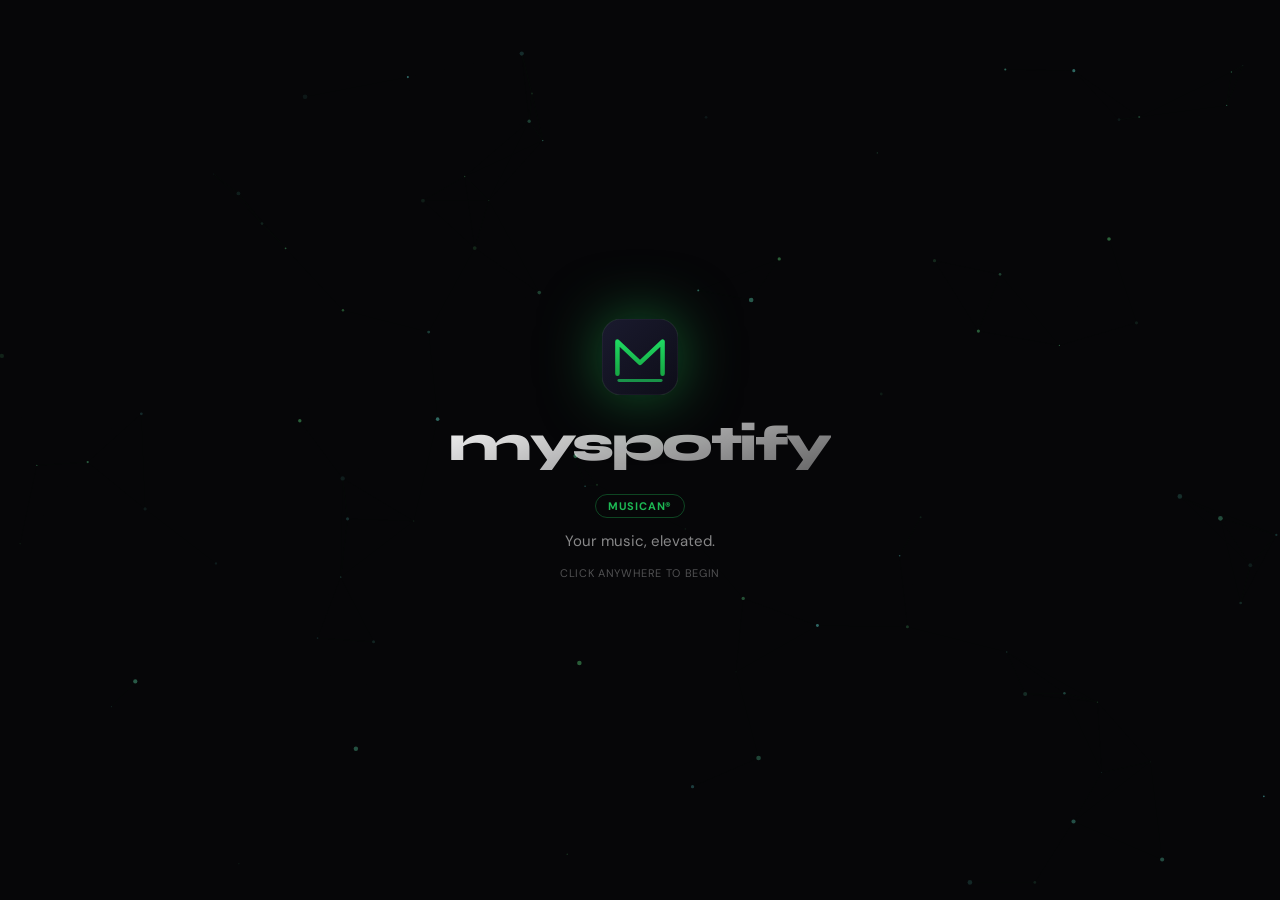
==== templates/index.html @ 45cc9b06 "Initial release" ====
<!DOCTYPE html>
<html lang="en">
<head>
  <meta charset="UTF-8"/>
  <meta name="viewport" content="width=device-width,initial-scale=1"/>
  <title>myspotify musican®</title>
  <link rel="icon" type="image/svg+xml" href="/static/icon.svg"/>
  <link rel="preconnect" href="https://fonts.googleapis.com"/>
  <link rel="preconnect" href="https://fonts.gstatic.com" crossorigin/>
  <link href="https://fonts.googleapis.com/css2?family=Syne:wght@400;600;700;800&family=DM+Sans:opsz,wght@9..40,400;9..40,500;9..40,600&display=swap" rel="stylesheet"/>
  <link rel="stylesheet" href="/static/css/ms.css"/>
</head>
<body class="grain-on theme-green">

<!-- TOUR OVERLAY (live, spotlight) -->
<div id="tour-overlay" style="display:none" aria-hidden="true">
  <div id="tour-bg"></div>
  <div id="tour-spotlight"></div>
  <div id="tour-card">
    <div id="tour-meta"><span id="tour-counter"></span></div>
    <div id="tour-icon"></div>
    <h2 id="tour-title"></h2>
    <p id="tour-body"></p>
    <div id="tour-actions">
      <button id="tour-skip">Skip tour</button>
      <div style="display:flex;gap:8px">
        <button id="tour-prev" style="display:none">← Back</button>
        <button id="tour-next">Next →</button>
      </div>
    </div>
    <div id="tour-dots"></div>
  </div>
</div>

<!-- WELCOME -->
<div id="welcome">
  <canvas id="wc-canvas"></canvas>
  <div id="wc-inner">
    <img id="wc-icon" src="/static/icon.svg" alt=""/>
    <h1 id="wc-title">myspotify</h1>
    <div class="badge-pill">musican®</div>
    <p id="wc-sub">Your music, elevated.</p>
    <div id="wc-hint">Click anywhere to begin</div>
  </div>
</div>

<!-- LIVING BACKGROUND -->
<div id="bg-root">
  <div id="bg-a" class="bg-layer"></div>
  <div id="bg-b" class="bg-layer"></div>
  <div id="bg-noise"></div>
  <div id="bg-vignette"></div>
</div>

<!-- MUSICAN® FULLSCREEN OVERLAY -->
<div id="musican" style="display:none">
  <div id="musican-bg"></div>
  <canvas id="musican-canvas"></canvas>
  <img id="musican-art" src="" alt=""/>
  <div id="musican-info">
    <div id="musican-name"></div>
    <div id="musican-artist"></div>
  </div>
  <div id="musican-lyrics-wrap" style="display:none">
    <div id="musican-lyrics"></div>
  </div>
  <div id="musican-topbar">
    <span id="musican-label">myspotify musican<sup>®</sup></span>
    <button id="musican-mode-btn">🎤 Lyrics</button>
  </div>
  <div id="musican-hint">Click to dismiss &nbsp;·&nbsp; V to toggle</div>
</div>

<!-- FULLSCREEN LYRICS -->
<div id="lyrics-fs" style="display:none">
  <div id="lyrics-fs-bg"></div>
  <button id="lyrics-fs-close">✕</button>
  <div id="lyrics-fs-inner">
    <div id="lyrics-fs-art-wrap"><img id="lyrics-fs-art" src="" alt=""/></div>
    <div id="lyrics-fs-content">
      <div id="lyrics-fs-title"></div>
      <div id="lyrics-fs-artist"></div>
      <div id="lyrics-fs-scroll"></div>
    </div>
  </div>
</div>

<!-- TITLEBAR -->
<header id="titlebar">

  <!-- DYNAMIC ISLAND -->
  <div id="island" data-state="idle">
    <!-- Face: idle -->
    <div class="iface" id="iface-idle">
      <img class="isl-logo" src="/static/icon.svg" alt=""/>
      <span class="isl-brand">myspotify</span>
    </div>
    <!-- Face: playing pill -->
    <div class="iface" id="iface-playing">
      <img class="isl-small-art" id="isl-art" src="" alt=""/>
      <div class="isl-pill-info">
        <div class="isl-pill-name" id="isl-name">—</div>
        <div class="isl-pill-bar"><div class="isl-pill-fill" id="isl-prog"></div></div>
      </div>
      <div class="isl-eq" id="isl-eq">
        <span></span><span></span><span></span><span></span>
      </div>
    </div>
    <!-- Face: expanded -->
    <div class="iface" id="iface-expanded">
      <img class="isl-big-art" id="isl-art-xl" src="" alt=""/>
      <div class="isl-exp-left">
        <div class="isl-exp-name" id="isl-exp-name">—</div>
        <div class="isl-exp-artist" id="isl-exp-artist">—</div>
        <div class="isl-exp-bar"><div class="isl-exp-fill" id="isl-prog2"></div></div>
        <div class="isl-exp-times"><span id="isl-elapsed">0:00</span><span id="isl-total">0:00</span></div>
        <div class="isl-controls">
          <button class="isl-btn" id="isl-shuffle" title="Shuffle">
            <svg width="13" height="13" viewBox="0 0 24 24" fill="none" stroke="currentColor" stroke-width="2.5"><polyline points="16 3 21 3 21 8"/><line x1="4" y1="20" x2="21" y2="3"/><polyline points="21 16 21 21 16 21"/><line x1="4" y1="4" x2="9" y2="9"/></svg>
          </button>
          <button class="isl-btn" id="isl-prev" title="Previous">
            <svg width="15" height="15" viewBox="0 0 24 24" fill="currentColor"><polygon points="19 20 9 12 19 4"/><rect x="5" y="4" width="2.5" height="16" rx="1"/></svg>
          </button>
          <button class="isl-btn isl-play-btn" id="isl-play">
            <svg class="ico-play" width="15" height="15" viewBox="0 0 24 24" fill="currentColor"><polygon points="5 3 19 12 5 21"/></svg>
            <svg class="ico-pause" width="15" height="15" viewBox="0 0 24 24" fill="currentColor" style="display:none"><rect x="6" y="4" width="4" height="16" rx="1"/><rect x="14" y="4" width="4" height="16" rx="1"/></svg>
          </button>
          <button class="isl-btn" id="isl-next" title="Next">
            <svg width="15" height="15" viewBox="0 0 24 24" fill="currentColor"><polygon points="5 4 15 12 5 20"/><rect x="16.5" y="4" width="2.5" height="16" rx="1"/></svg>
          </button>
          <button class="isl-btn" id="isl-repeat" title="Repeat">
            <svg width="13" height="13" viewBox="0 0 24 24" fill="none" stroke="currentColor" stroke-width="2.5"><polyline points="17 1 21 5 17 9"/><path d="M3 11V9a4 4 0 0 1 4-4h14"/><polyline points="7 23 3 19 7 15"/><path d="M21 13v2a4 4 0 0 1-4 4H3"/></svg>
          </button>
        </div>
      </div>
      <div class="isl-nav" id="isl-nav">
        <a class="isl-nav-btn active" data-view="home" href="#">
          <svg width="14" height="14" viewBox="0 0 24 24" fill="currentColor"><path d="M10 20v-6h4v6h5v-8h3L12 3 2 12h3v8z"/></svg>
          <span>Home</span>
        </a>
        <a class="isl-nav-btn" data-view="search" href="#">
          <svg width="14" height="14" viewBox="0 0 24 24" fill="none" stroke="currentColor" stroke-width="2.5"><circle cx="11" cy="11" r="8"/><path d="m21 21-4.35-4.35"/></svg>
          <span>Search</span>
        </a>
        <a class="isl-nav-btn" data-view="library" href="#">
          <svg width="14" height="14" viewBox="0 0 24 24" fill="none" stroke="currentColor" stroke-width="2.5"><path d="M4 19.5A2.5 2.5 0 0 1 6.5 17H20"/><path d="M6.5 2H20v20H6.5A2.5 2.5 0 0 1 4 19.5v-15A2.5 2.5 0 0 1 6.5 2z"/></svg>
          <span>Library</span>
        </a>
        <a class="isl-nav-btn" data-view="nowplaying" href="#">
          <svg width="14" height="14" viewBox="0 0 24 24" fill="none" stroke="currentColor" stroke-width="2.5"><circle cx="12" cy="12" r="10"/><polygon points="10 8 16 12 10 16 10 8"/></svg>
          <span>Playing</span>
        </a>
        <a class="isl-nav-btn" id="nav-queue" href="#">
          <svg width="14" height="14" viewBox="0 0 24 24" fill="none" stroke="currentColor" stroke-width="2.5"><line x1="8" y1="6" x2="21" y2="6"/><line x1="8" y1="12" x2="21" y2="12"/><line x1="8" y1="18" x2="21" y2="18"/><circle cx="3" cy="6" r="1.5"/><circle cx="3" cy="12" r="1.5"/><circle cx="3" cy="18" r="1.5"/></svg>
          <span>Queue</span>
        </a>
        <a class="isl-nav-btn" data-view="settings" href="#">
          <svg width="14" height="14" viewBox="0 0 24 24" fill="none" stroke="currentColor" stroke-width="2.5"><circle cx="12" cy="12" r="3"/><path d="M19.4 15a1.65 1.65 0 0 0 .33 1.82l.06.06a2 2 0 0 1-2.83 2.83l-.06-.06a1.65 1.65 0 0 0-1.82-.33 1.65 1.65 0 0 0-1 1.51V21a2 2 0 0 1-4 0v-.09A1.65 1.65 0 0 0 9 19.4a1.65 1.65 0 0 0-1.82.33l-.06.06a2 2 0 0 1-2.83-2.83l.06-.06A1.65 1.65 0 0 0 4.68 15a1.65 1.65 0 0 0-1.51-1H3a2 2 0 0 1 0-4h.09A1.65 1.65 0 0 0 4.6 9a1.65 1.65 0 0 0-.33-1.82l-.06-.06a2 2 0 0 1 2.83-2.83l.06.06A1.65 1.65 0 0 0 9 4.68a1.65 1.65 0 0 0 1-1.51V3a2 2 0 0 1 4 0v.09a1.65 1.65 0 0 0 1 1.51 1.65 1.65 0 0 0 1.82-.33l.06-.06a2 2 0 0 1 2.83 2.83l-.06.06A1.65 1.65 0 0 0 19.4 9a1.65 1.65 0 0 0 1.51 1H21a2 2 0 0 1 0 4h-.09a1.65 1.65 0 0 0-1.51 1z"/></svg>
          <span>Settings</span>
        </a>
      </div>
    </div>
  </div>

  <!-- FALLBACK NAV (when island is OFF) -->
  <nav id="fallback-nav" style="display:none">
    <a class="fn-btn active" data-view="home" href="#">Home</a>
    <a class="fn-btn" data-view="search" href="#">Search</a>
    <a class="fn-btn" data-view="library" href="#">Library</a>
    <a class="fn-btn" data-view="nowplaying" href="#">Now Playing</a>
    <a class="fn-btn" data-view="settings" href="#">Settings</a>
  </nav>

  <div class="tb-right" id="tb-right">
    <div class="sleep-pill" id="sleep-pill" style="display:none">
      <svg width="10" height="10" viewBox="0 0 24 24" fill="none" stroke="currentColor" stroke-width="2"><circle cx="12" cy="12" r="10"/><polyline points="12 6 12 12 16 14"/></svg>
      <span id="sleep-txt"></span>
    </div>
    <button class="tb-btn" id="btn-musican" title="musican® (V)">
      <svg width="14" height="14" viewBox="0 0 24 24" fill="none" stroke="currentColor" stroke-width="2"><rect x="2" y="10" width="3" height="9" rx="1"/><rect x="8" y="6" width="3" height="13" rx="1"/><rect x="14" y="2" width="3" height="17" rx="1"/><rect x="20" y="7" width="3" height="12" rx="1"/></svg>
    </button>
    <button class="tb-btn" id="btn-customize" title="Customize (C)">
      <svg width="14" height="14" viewBox="0 0 24 24" fill="none" stroke="currentColor" stroke-width="2"><circle cx="12" cy="12" r="3"/><path d="M12 1v4M12 19v4M4.22 4.22l2.83 2.83M16.95 16.95l2.83 2.83M1 12h4M19 12h4M4.22 19.78l2.83-2.83M16.95 7.05l2.83-2.83"/></svg>
    </button>
    <button class="tb-btn" id="btn-help" title="Help &amp; Tour">
      <svg width="14" height="14" viewBox="0 0 24 24" fill="none" stroke="currentColor" stroke-width="2"><circle cx="12" cy="12" r="10"/><path d="M9.09 9a3 3 0 0 1 5.83 1c0 2-3 3-3 3"/><line x1="12" y1="17" x2="12.01" y2="17"/></svg>
    </button>
    <button class="tb-btn" id="btn-keys" title="Shortcuts (?)">
      <svg width="14" height="14" viewBox="0 0 24 24" fill="none" stroke="currentColor" stroke-width="2"><rect x="2" y="4" width="20" height="16" rx="2"/><path d="M6 8h.01M10 8h.01M14 8h.01M18 8h.01M8 12h.01M12 12h.01M16 12h.01M7 16h10"/></svg>
    </button>
    <button class="tb-avatar" id="tb-avatar"><img id="avatar-img" src="" alt=""/></button>
  </div>
</header>

<!-- STAGE -->
<main id="stage">

  <!-- LOGIN -->
  <div class="view" id="view-login">
    <div class="login-wrap">
      <img class="lg-icon" src="/static/icon.svg" alt=""/>
      <h1 class="lg-h">myspotify</h1>
      <div class="badge-pill" style="margin-bottom:8px">musican®</div>
      <p class="lg-sub">Your personal Spotify client.</p>
      <div class="glass-card setup-card" id="setup-card">
        <h2 class="card-title">Connect to Spotify</h2>
        <p class="card-desc">Create a free app at <a href="https://developer.spotify.com/dashboard" target="_blank">developer.spotify.com</a>.<br/>Set Redirect URI to: <code>http://127.0.0.1:5001/callback</code></p>
        <div class="fgroup"><label class="flabel">Client ID</label><input class="finput" id="in-cid" type="text" placeholder="Paste Client ID…" autocomplete="off" spellcheck="false"/></div>
        <div class="fgroup"><label class="flabel">Client Secret</label><input class="finput" id="in-cs" type="password" placeholder="Paste Client Secret…"/></div>
        <button class="btn-primary" id="btn-save-creds">Save &amp; Continue →</button>
      </div>
      <div id="login-action" style="display:none;flex-direction:column;align-items:center;gap:12px;width:100%;max-width:400px">
        <button class="btn-spotify" id="btn-login">
          <svg width="20" height="20" viewBox="0 0 168 168"><path fill="white" d="M84 0C37.6 0 0 37.6 0 84s37.6 84 84 84 84-37.6 84-84S130.4 0 84 0zm38.6 121.2c-1.5 2.5-4.8 3.3-7.3 1.8-20-12.2-45.2-15-74.9-8.2-2.9.7-5.7-1.1-6.4-3.9-.7-2.9 1.1-5.7 3.9-6.4 32.5-7.4 60.4-4.2 82.9 9.4 2.5 1.5 3.3 4.8 1.8 7.3zm10.3-22.9c-1.9 3.1-6 4.1-9.1 2.2-22.9-14.1-57.8-18.2-84.9-9.9-3.5 1.1-7.2-.9-8.3-4.4-1.1-3.5.9-7.2 4.4-8.3 30.9-9.4 69.3-4.8 95.7 11.3 3.1 1.9 4.1 6 2.2 9.1zM135.6 74c-27.5-16.3-72.9-17.8-99.2-9.8-4.2 1.3-8.6-1.1-9.9-5.3-1.3-4.2 1.1-8.6 5.3-9.9 30.1-9.1 80.1-7.3 111.7 11.3 3.8 2.2 5 7.1 2.7 10.9-2.2 3.7-7.1 5-10.6 2.8z"/></svg>
          Continue with Spotify
        </button>
        <button class="btn-ghost" id="btn-change-creds">Change credentials</button>
      </div>
    </div>
  </div>

  <!-- HOME -->
  <div class="view" id="view-home">
    <div class="vscroll">
      <div class="home-header">
        <div>
          <h1 class="home-greeting" id="home-greeting">Good evening</h1>
          <p class="home-sub">Here's what sounds good</p>
        </div>
        <button class="home-cust-btn" id="home-customize-btn">✏ Customize</button>
      </div>
      <div id="quick-grid" class="quick-grid"></div>
      <div id="bento" class="bento"></div>
      <div id="home-sections"></div>
    </div>
  </div>

  <!-- SEARCH -->
  <div class="view" id="view-search">
    <div class="vscroll">
      <h1 class="view-title">Search</h1>
      <div class="search-bar-outer" id="search-bar-outer">
        <svg width="16" height="16" viewBox="0 0 24 24" fill="none" stroke="currentColor" stroke-width="2.5"><circle cx="11" cy="11" r="8"/><path d="m21 21-4.35-4.35"/></svg>
        <input id="search-input" class="search-bar-inp" type="text" placeholder="Songs, artists, albums…" autocomplete="off" spellcheck="false"/>
      </div>
      <div id="search-results"></div>
    </div>
  </div>

  <!-- LIBRARY -->
  <div class="view" id="view-library">
    <div class="vscroll">
      <div class="lib-top">
        <h1 class="view-title">Library</h1>
        <div class="seg" id="lib-seg">
          <button class="seg-btn active" data-tab="playlists">Playlists</button>
          <button class="seg-btn" data-tab="albums">Albums</button>
          <button class="seg-btn" data-tab="artists">Artists</button>
        </div>
        <div class="lib-actions">
          <select class="dark-select" id="lib-sort"><option value="recent">Recent</option><option value="alpha">A–Z</option></select>
          <button class="icon-btn accent-bg" id="lib-new-btn" title="New playlist">
            <svg width="14" height="14" viewBox="0 0 24 24" fill="none" stroke="currentColor" stroke-width="2.5"><line x1="12" y1="5" x2="12" y2="19"/><line x1="5" y1="12" x2="19" y2="12"/></svg>
          </button>
        </div>
      </div>
      <div class="lib-searchbar"><svg width="13" height="13" viewBox="0 0 24 24" fill="none" stroke="currentColor" stroke-width="2"><circle cx="11" cy="11" r="8"/><path d="m21 21-4.35-4.35"/></svg><input class="lib-search" id="lib-search" type="text" placeholder="Filter…" autocomplete="off"/></div>
      <div id="lib-content"></div>
    </div>
  </div>

  <!-- PLAYLIST / ALBUM / LIKED -->
  <div class="view" id="view-playlist"><div class="vscroll no-pad"><div id="pl-hero"></div><div id="pl-body"></div></div></div>

  <!-- ARTIST -->
  <div class="view" id="view-artist"><div class="vscroll no-pad"><div id="art-hero"></div><div id="art-body" class="art-body-pad"></div></div></div>

  <!-- AI DJ -->
  <div class="view" id="view-aidj">
    <div class="vscroll">
      <div class="aidj-hero">
        <div class="aidj-glow"></div>
        <div class="aidj-orb">
          <svg width="36" height="36" viewBox="0 0 24 24" fill="none" stroke="currentColor" stroke-width="1.5"><path d="M9 3H5a2 2 0 0 0-2 2v4m6-6h10a2 2 0 0 1 2 2v4M9 3v18m0 0h10a2 2 0 0 0 2-2v-4M9 21H5a2 2 0 0 1-2-2v-4m0 0h18"/></svg>
        </div>
        <h1 class="aidj-title">AI DJ</h1>
        <p class="aidj-desc">Spotify's AI-powered DJ creates a personalized mix based on your taste and what's trending for you right now.</p>
        <button class="btn-primary aidj-btn" id="aidj-play-btn">▶ Start DJ Session</button>
      </div>
      <div id="aidj-list"></div>
    </div>
  </div>

  <!-- NOW PLAYING -->
  <div class="view" id="view-nowplaying">
    <div class="np-layout" id="np-layout">
      <div class="np-left">
        <div class="np-art-wrap"><img class="np-art" id="np-art" src="" alt=""/><div class="np-art-glow" id="np-glow"></div></div>
        <div class="np-meta">
          <h2 class="np-title" id="np-title">—</h2>
          <p class="np-artist" id="np-artist-nm">—</p>
          <div class="np-badges" id="np-badges"></div>
        </div>
        <div class="np-controls">
          <div class="np-ctrl-row">
            <button class="npc sm" id="np-shuffle"><svg width="16" height="16" viewBox="0 0 24 24" fill="none" stroke="currentColor" stroke-width="2.5"><polyline points="16 3 21 3 21 8"/><line x1="4" y1="20" x2="21" y2="3"/><polyline points="21 16 21 21 16 21"/><line x1="4" y1="4" x2="9" y2="9"/></svg></button>
            <button class="npc" id="np-prev"><svg width="20" height="20" viewBox="0 0 24 24" fill="currentColor"><polygon points="19 20 9 12 19 4"/><rect x="5" y="4" width="2.5" height="16" rx="1"/></svg></button>
            <button class="npc play" id="np-play">
              <svg class="ico-play" width="24" height="24" viewBox="0 0 24 24" fill="currentColor"><polygon points="5 3 19 12 5 21"/></svg>
              <svg class="ico-pause" width="24" height="24" viewBox="0 0 24 24" fill="currentColor" style="display:none"><rect x="6" y="4" width="4" height="16" rx="1"/><rect x="14" y="4" width="4" height="16" rx="1"/></svg>
            </button>
            <button class="npc" id="np-next"><svg width="20" height="20" viewBox="0 0 24 24" fill="currentColor"><polygon points="5 4 15 12 5 20"/><rect x="16.5" y="4" width="2.5" height="16" rx="1"/></svg></button>
            <button class="npc sm" id="np-repeat"><svg width="16" height="16" viewBox="0 0 24 24" fill="none" stroke="currentColor" stroke-width="2.5"><polyline points="17 1 21 5 17 9"/><path d="M3 11V9a4 4 0 0 1 4-4h14"/><polyline points="7 23 3 19 7 15"/><path d="M21 13v2a4 4 0 0 1-4 4H3"/></svg></button>
          </div>
          <div class="np-prog-row">
            <span class="np-time" id="np-elapsed">0:00</span>
            <div class="np-bar" id="np-bar"><div class="np-fill" id="np-fill"></div><div class="np-thumb"></div></div>
            <span class="np-time" id="np-total">0:00</span>
          </div>
          <div class="np-extra-row">
            <button class="npc sm liked-btn" id="np-like"><svg width="15" height="15" viewBox="0 0 24 24" fill="none" stroke="currentColor" stroke-width="2"><path d="M20.84 4.61a5.5 5.5 0 0 0-7.78 0L12 5.67l-1.06-1.06a5.5 5.5 0 0 0-7.78 7.78l1.06 1.06L12 21.23l7.78-7.78 1.06-1.06a5.5 5.5 0 0 0 0-7.78z"/></svg></button>
            <button class="npc sm" id="np-radio"><svg width="15" height="15" viewBox="0 0 24 24" fill="none" stroke="currentColor" stroke-width="2"><path d="M1 6s4-4 11-4 11 4 11 4"/><path d="M5 10s2-3 7-3 7 3 7 3"/><path d="M9 14s1-1 3-1 3 1 3 1"/></svg></button>
            <button class="npc sm" id="np-add-pl"><svg width="15" height="15" viewBox="0 0 24 24" fill="none" stroke="currentColor" stroke-width="2"><line x1="12" y1="5" x2="12" y2="19"/><line x1="5" y1="12" x2="19" y2="12"/></svg></button>
            <button class="npc sm" id="np-lyrics-toggle" title="Toggle lyrics"><svg width="14" height="14" viewBox="0 0 24 24" fill="none" stroke="currentColor" stroke-width="2"><path d="M21 15a2 2 0 0 1-2 2H7l-4 4V5a2 2 0 0 1 2-2h14a2 2 0 0 1 2 2z"/></svg></button>
            <button class="npc sm" id="np-lyrics-fs" title="Fullscreen lyrics (⌘L)"><svg width="14" height="14" viewBox="0 0 24 24" fill="none" stroke="currentColor" stroke-width="2"><path d="M8 3H5a2 2 0 0 0-2 2v3m18 0V5a2 2 0 0 0-2-2h-3m0 18h3a2 2 0 0 0 2-2v-3M3 16v3a2 2 0 0 0 2 2h3"/></svg></button>
            <div class="np-vol"><button class="npc sm" id="np-mute"><svg width="13" height="13" viewBox="0 0 24 24" fill="none" stroke="currentColor" stroke-width="2"><polygon points="11 5 6 9 2 9 2 15 6 15 11 19 11 5"/><path d="M19.07 4.93a10 10 0 0 1 0 14.14M15.54 8.46a5 5 0 0 1 0 7.07"/></svg></button><div class="np-vol-track" id="np-vol-t"><div class="np-vol-fill" id="np-vol-f" style="width:80%"></div></div></div>
          </div>
        </div>
      </div>
      <div class="np-right" id="np-right">
        <div class="np-lyrics-hd">
          <span class="np-hd-lbl">Lyrics</span>
          <span class="np-lsrc" id="np-lsrc"></span>
        </div>
        <div class="np-lyrics" id="np-lyrics"><div class="ly-empty">No lyrics loaded</div></div>
      </div>
    </div>
  </div>

  <!-- SETTINGS -->
  <div class="view" id="view-settings">
    <div class="vscroll">
      <h1 class="view-title">Settings</h1>
      <div class="settings-stack">

        <div class="sg"><div class="sg-hd">Spotify API</div>
          <div class="sg-row"><div class="sg-info"><div class="sg-lbl">Client ID</div></div><input class="sg-input" id="s-cid" type="text" placeholder="Client ID" spellcheck="false"/></div>
          <div class="sg-row"><div class="sg-info"><div class="sg-lbl">Client Secret</div></div><input class="sg-input" id="s-cs" type="password" placeholder="New secret (leave blank to keep)"/></div>
          <div class="sg-row"><div class="sg-info"><div class="sg-lbl">Redirect URI</div><div class="sg-desc">Add this to your Spotify Dashboard</div></div><code class="sg-code">http://127.0.0.1:5001/callback</code></div>
          <div class="sg-row"><div class="sg-info"><div class="sg-lbl">Account</div><div class="sg-desc" id="s-user-info">Not connected</div></div><button class="btn-danger sg-btn" id="s-logout">Logout</button></div>
          <div class="sg-actions"><button class="btn-primary sg-btn" id="s-save">Save credentials</button></div>
        </div>

        <div class="sg"><div class="sg-hd">Dynamic Island</div>
          <div class="sg-row"><div class="sg-info"><div class="sg-lbl">Enable Dynamic Island</div><div class="sg-desc">When off, shows a classic nav bar instead</div></div><label class="toggle"><input type="checkbox" id="t-island" checked/><span class="toggle-tr"></span></label></div>
        </div>

        <div class="sg"><div class="sg-hd">myspotify musican®</div>
          <div class="sg-row"><div class="sg-info"><div class="sg-lbl">Enable musican®</div><div class="sg-desc">Full-screen frequency visualizer</div></div><label class="toggle"><input type="checkbox" id="t-musican" checked/><span class="toggle-tr"></span></label></div>
          <div class="sg-row"><div class="sg-info"><div class="sg-lbl">Default mode</div><div class="sg-desc">Visualizer bars or synced lyrics</div></div>
            <select class="dark-select" id="musican-mode-sel"><option value="visualizer">Visualizer + album art</option><option value="lyrics">Lyrics</option></select>
          </div>
          <div class="sg-row"><div class="sg-info"><div class="sg-lbl">Auto-show on inactivity</div><div class="sg-desc">Appears when you stop interacting</div></div><label class="toggle"><input type="checkbox" id="t-viz-auto" checked/><span class="toggle-tr"></span></label></div>
          <div class="sg-row"><div class="sg-info"><div class="sg-lbl">Timeout</div><div class="sg-desc">Seconds of inactivity before musican® appears</div></div>
            <div class="range-row"><input type="range" class="dark-range" id="viz-timeout-r" min="3" max="60" value="5" step="1"/><span class="range-lbl" id="viz-timeout-lbl">5s</span></div>
          </div>
          <div class="sg-row"><div class="sg-info"><div class="sg-lbl">Visualizer color</div></div>
            <div style="display:flex;align-items:center;gap:10px">
              <select class="dark-select" id="viz-color-mode"><option value="dynamic">Dynamic (album art)</option><option value="fixed">Fixed color</option></select>
              <input type="color" id="viz-fixed-color" value="#1db954" style="width:32px;height:32px;border-radius:50%;border:2px solid rgba(255,255,255,.2);cursor:pointer"/>
            </div>
          </div>
        </div>

        <div class="sg"><div class="sg-hd">Audio — Equalizer</div>
          <div class="sg-row"><div class="sg-info"><div class="sg-lbl">EQ Preset</div><div class="sg-desc">Applied in-browser via Web Audio</div></div>
            <select class="dark-select" id="eq-preset"><option value="flat">Flat (off)</option><option value="bass">Bass Boost</option><option value="treble">Treble Boost</option><option value="pop">Pop</option><option value="rock">Rock</option><option value="jazz">Jazz</option><option value="classical">Classical</option><option value="custom">Custom</option></select>
          </div>
          <div class="sg-row eq-bands-row"><div class="sg-info"><div class="sg-lbl">Custom Bands</div><div class="sg-desc">60Hz · 170Hz · 310Hz · 600Hz · 1kHz · 3kHz · 10kHz</div></div>
            <div class="eq-bands" id="eq-bands">
              <div class="eq-band"><div class="eq-val" id="eq-v0">0</div><input type="range" id="eq-0" min="-12" max="12" value="0" step="0.5" orient="vertical"/><div class="eq-freq">60</div></div>
              <div class="eq-band"><div class="eq-val" id="eq-v1">0</div><input type="range" id="eq-1" min="-12" max="12" value="0" step="0.5" orient="vertical"/><div class="eq-freq">170</div></div>
              <div class="eq-band"><div class="eq-val" id="eq-v2">0</div><input type="range" id="eq-2" min="-12" max="12" value="0" step="0.5" orient="vertical"/><div class="eq-freq">310</div></div>
              <div class="eq-band"><div class="eq-val" id="eq-v3">0</div><input type="range" id="eq-3" min="-12" max="12" value="0" step="0.5" orient="vertical"/><div class="eq-freq">600</div></div>
              <div class="eq-band"><div class="eq-val" id="eq-v4">0</div><input type="range" id="eq-4" min="-12" max="12" value="0" step="0.5" orient="vertical"/><div class="eq-freq">1k</div></div>
              <div class="eq-band"><div class="eq-val" id="eq-v5">0</div><input type="range" id="eq-5" min="-12" max="12" value="0" step="0.5" orient="vertical"/><div class="eq-freq">3k</div></div>
              <div class="eq-band"><div class="eq-val" id="eq-v6">0</div><input type="range" id="eq-6" min="-12" max="12" value="0" step="0.5" orient="vertical"/><div class="eq-freq">10k</div></div>
            </div>
          </div>
          <div class="sg-row"><div class="sg-info"><div class="sg-lbl">Crossfade</div></div>
            <div class="range-row"><input type="range" class="dark-range" id="crossfade-r" min="0" max="12" value="0" step="1"/><span class="range-lbl" id="crossfade-lbl">0s</span></div>
          </div>
        </div>

        <div class="sg"><div class="sg-hd">Visual</div>
          <div class="sg-row"><div class="sg-info"><div class="sg-lbl">Ambient Background</div><div class="sg-desc">Background color follows album art</div></div><label class="toggle"><input type="checkbox" id="t-ambient" checked/><span class="toggle-tr"></span></label></div>
          <div class="sg-row"><div class="sg-info"><div class="sg-lbl">Film Grain</div></div><label class="toggle"><input type="checkbox" id="t-grain" checked/><span class="toggle-tr"></span></label></div>
          <div class="sg-row"><div class="sg-info"><div class="sg-lbl">Player bar style</div></div><select class="dark-select" id="pb-style-sel"><option value="normal">Normal</option><option value="compact">Compact</option><option value="immersive">Immersive</option></select></div>
        </div>

        <div class="sg"><div class="sg-hd">Player Bar Elements</div>
          <div class="sg-row"><div class="sg-info"><div class="sg-lbl">Like Button</div></div><label class="toggle"><input type="checkbox" id="pb-like-t" checked/><span class="toggle-tr"></span></label></div>
          <div class="sg-row"><div class="sg-info"><div class="sg-lbl">Shuffle &amp; Repeat</div></div><label class="toggle"><input type="checkbox" id="pb-shuf-t" checked/><span class="toggle-tr"></span></label></div>
          <div class="sg-row"><div class="sg-info"><div class="sg-lbl">Volume</div></div><label class="toggle"><input type="checkbox" id="pb-vol-t" checked/><span class="toggle-tr"></span></label></div>
          <div class="sg-row"><div class="sg-info"><div class="sg-lbl">Mini Visualizer Bars</div></div><label class="toggle"><input type="checkbox" id="pb-miniviz-t" checked/><span class="toggle-tr"></span></label></div>
          <div class="sg-row"><div class="sg-info"><div class="sg-lbl">Lyrics Button</div></div><label class="toggle"><input type="checkbox" id="pb-lyr-t" checked/><span class="toggle-tr"></span></label></div>
          <div class="sg-row"><div class="sg-info"><div class="sg-lbl">Time Display</div></div><label class="toggle"><input type="checkbox" id="pb-time-t" checked/><span class="toggle-tr"></span></label></div>
        </div>

        <div class="sg"><div class="sg-hd">About</div>
          <div class="sg-row"><div class="sg-info"><div class="sg-lbl">myspotify musican®</div><div class="sg-desc">Personal Spotify client</div></div><code class="sg-code">v2.5.2</code></div>
          <div class="sg-row"><button class="btn-ghost" id="s-tour-btn" style="width:100%;justify-content:center;display:flex;gap:8px;align-items:center">❓ Restart intro tour</button></div>
        </div>

      </div>
    </div>
  </div>

</main>

<!-- PLAYER BAR -->
<footer id="player-bar" style="display:none">
  <div class="pb-left">
    <div class="pb-art-wrap" id="pb-art-wrap">
      <img class="pb-art" id="pb-art" src="" alt=""/>
      <div class="pb-art-ov"><svg width="14" height="14" viewBox="0 0 24 24" fill="white"><polygon points="5 3 19 12 5 21"/></svg></div>
    </div>
    <div class="pb-track">
      <div class="pb-name" id="pb-name">—</div>
      <div class="pb-artist" id="pb-artist">—</div>
    </div>
    <div class="pb-mini-viz" id="pb-mini-viz"><canvas id="mini-viz-c" width="36" height="20"></canvas></div>
    <button class="pb-like" id="pb-like"><svg width="14" height="14" viewBox="0 0 24 24" fill="none" stroke="currentColor" stroke-width="2"><path d="M20.84 4.61a5.5 5.5 0 0 0-7.78 0L12 5.67l-1.06-1.06a5.5 5.5 0 0 0-7.78 7.78l1.06 1.06L12 21.23l7.78-7.78 1.06-1.06a5.5 5.5 0 0 0 0-7.78z"/></svg></button>
  </div>
  <div class="pb-center">
    <div class="pb-ctrl-row">
      <button class="pb-btn" id="pb-shuffle"><svg width="14" height="14" viewBox="0 0 24 24" fill="none" stroke="currentColor" stroke-width="2"><polyline points="16 3 21 3 21 8"/><line x1="4" y1="20" x2="21" y2="3"/><polyline points="21 16 21 21 16 21"/><line x1="4" y1="4" x2="9" y2="9"/></svg></button>
      <button class="pb-btn" id="pb-prev"><svg width="16" height="16" viewBox="0 0 24 24" fill="currentColor"><polygon points="19 20 9 12 19 4"/><rect x="5" y="4" width="2.5" height="16" rx="1"/></svg></button>
      <button class="pb-btn pb-play" id="pb-play">
        <svg class="ico-play" width="16" height="16" viewBox="0 0 24 24" fill="currentColor"><polygon points="5 3 19 12 5 21"/></svg>
        <svg class="ico-pause" width="16" height="16" viewBox="0 0 24 24" fill="currentColor" style="display:none"><rect x="6" y="4" width="4" height="16" rx="1"/><rect x="14" y="4" width="4" height="16" rx="1"/></svg>
      </button>
      <button class="pb-btn" id="pb-next"><svg width="16" height="16" viewBox="0 0 24 24" fill="currentColor"><polygon points="5 4 15 12 5 20"/><rect x="16.5" y="4" width="2.5" height="16" rx="1"/></svg></button>
      <button class="pb-btn" id="pb-repeat"><svg width="14" height="14" viewBox="0 0 24 24" fill="none" stroke="currentColor" stroke-width="2"><polyline points="17 1 21 5 17 9"/><path d="M3 11V9a4 4 0 0 1 4-4h14"/><polyline points="7 23 3 19 7 15"/><path d="M21 13v2a4 4 0 0 1-4 4H3"/></svg></button>
    </div>
    <div class="pb-prog-row">
      <span class="pb-time" id="pb-elapsed">0:00</span>
      <div class="pb-bar" id="pb-bar"><div class="pb-fill" id="pb-fill"></div><div class="pb-thumb"></div></div>
      <span class="pb-time" id="pb-total">0:00</span>
    </div>
  </div>
  <div class="pb-right">
    <button class="pb-btn pb-sm" id="pb-lyrics-btn"><svg width="12" height="12" viewBox="0 0 24 24" fill="none" stroke="currentColor" stroke-width="2"><path d="M21 15a2 2 0 0 1-2 2H7l-4 4V5a2 2 0 0 1 2-2h14a2 2 0 0 1 2 2z"/></svg></button>
    <button class="pb-btn pb-sm" id="pb-viz-btn"><svg width="12" height="12" viewBox="0 0 24 24" fill="none" stroke="currentColor" stroke-width="2"><rect x="2" y="10" width="3" height="9" rx="1"/><rect x="8" y="6" width="3" height="13" rx="1"/><rect x="14" y="2" width="3" height="17" rx="1"/><rect x="20" y="7" width="3" height="12" rx="1"/></svg></button>
    <button class="pb-btn pb-sm" id="pb-mute"><svg width="12" height="12" viewBox="0 0 24 24" fill="none" stroke="currentColor" stroke-width="2"><polygon points="11 5 6 9 2 9 2 15 6 15 11 19 11 5"/><path d="M19.07 4.93a10 10 0 0 1 0 14.14M15.54 8.46a5 5 0 0 1 0 7.07"/></svg></button>
    <div class="pb-vol-wrap" id="pb-vol-wrap"><div class="pb-vol-t" id="pb-vol-t"><div class="pb-vol-f" id="pb-vol-f" style="width:80%"></div><div class="pb-vol-thumb"></div></div></div>
  </div>
</footer>

<!-- PANELS -->
<div class="panel" id="queue-panel"><div class="panel-hd"><span class="panel-ttl">Queue</span><button class="panel-close" id="queue-close">✕</button></div><div class="panel-body" id="queue-body"></div></div>
<div class="panel" id="dev-panel"><div class="panel-hd"><span class="panel-ttl">Devices</span><button class="panel-close" id="dev-close">✕</button></div><div class="panel-body" id="dev-body"></div></div>

<!-- CUSTOMIZE PANEL -->
<div class="panel panel-left" id="customize-panel">
  <div class="panel-hd"><span class="panel-ttl">Customize</span><button class="panel-close" id="customize-close">✕</button></div>
  <div class="panel-body">
    <div class="cust-sec"><div class="cust-hd">Accent Color</div>
      <div class="swatches">
        <button class="sw active" data-color="green" style="background:#1db954"></button>
        <button class="sw" data-color="blue" style="background:#0a84ff"></button>
        <button class="sw" data-color="purple" style="background:#bf5af2"></button>
        <button class="sw" data-color="orange" style="background:#ff9f0a"></button>
        <button class="sw" data-color="red" style="background:#ff453a"></button>
        <button class="sw" data-color="pink" style="background:#ff375f"></button>
        <button class="sw" data-color="teal" style="background:#5ac8fa"></button>
        <button class="sw" data-color="yellow" style="background:#ffd60a"></button>
        <button class="sw sw-custom" id="sw-custom" title="Custom">✎</button>
      </div>
      <input type="color" id="custom-color-inp" style="display:none" value="#1db954"/>
    </div>
    <div class="cust-sec"><div class="cust-hd">Home Layout</div>
      <div class="layout-grid">
        <button class="layout-opt active" data-layout="bento">
          <div class="layout-preview lp-bento"><span></span><span></span><span></span></div>
          <div class="layout-name">Bento</div>
        </button>
        <button class="layout-opt" data-layout="minimal">
          <div class="layout-preview lp-minimal"><span></span><span></span></div>
          <div class="layout-name">Minimal</div>
        </button>
        <button class="layout-opt" data-layout="magazine">
          <div class="layout-preview lp-magazine"><span></span><span></span><span></span><span></span></div>
          <div class="layout-name">Magazine</div>
        </button>
      </div>
    </div>
    <div class="cust-sec"><div class="cust-hd">Home Widgets</div>
      <div class="cust-rows">
        <div class="cust-row"><span>Quick Play</span><label class="toggle"><input type="checkbox" id="hw-quick" checked/><span class="toggle-tr"></span></label></div>
        <div class="cust-row"><span>Bento Grid</span><label class="toggle"><input type="checkbox" id="hw-bento" checked/><span class="toggle-tr"></span></label></div>
        <div class="cust-row"><span>Discover Weekly</span><label class="toggle"><input type="checkbox" id="hw-discover" checked/><span class="toggle-tr"></span></label></div>
        <div class="cust-row"><span>Daily Mixes</span><label class="toggle"><input type="checkbox" id="hw-daily" checked/><span class="toggle-tr"></span></label></div>
        <div class="cust-row"><span>Top Tracks</span><label class="toggle"><input type="checkbox" id="hw-toptracks" checked/><span class="toggle-tr"></span></label></div>
        <div class="cust-row"><span>Top Artists</span><label class="toggle"><input type="checkbox" id="hw-topartists" checked/><span class="toggle-tr"></span></label></div>
        <div class="cust-row"><span>New Releases</span><label class="toggle"><input type="checkbox" id="hw-newreleases" checked/><span class="toggle-tr"></span></label></div>
        <div class="cust-row"><span>Recently Played</span><label class="toggle"><input type="checkbox" id="hw-recent" checked/><span class="toggle-tr"></span></label></div>
      </div>
    </div>
    <div class="cust-sec"><div class="cust-hd">Player Bar Style</div>
      <div class="style-picks">
        <button class="style-pick active" data-style="normal">Normal</button>
        <button class="style-pick" data-style="compact">Compact</button>
        <button class="style-pick" data-style="immersive">Immersive</button>
      </div>
    </div>
    <div class="cust-sec"><div class="cust-hd">Background</div>
      <div class="cust-rows">
        <div class="cust-row"><span>Ambient Color</span><label class="toggle"><input type="checkbox" id="cust-ambient" checked/><span class="toggle-tr"></span></label></div>
        <div class="cust-row"><span>Film Grain</span><label class="toggle"><input type="checkbox" id="cust-grain" checked/><span class="toggle-tr"></span></label></div>
      </div>
    </div>
  </div>
</div>

<!-- MODALS -->
<div class="modal-bg" id="add-pl-modal" style="display:none"><div class="modal"><h3 class="modal-ttl">Add to Playlist</h3><div class="modal-search-wrap"><input class="modal-search" id="add-pl-search" type="text" placeholder="Find a playlist…" autocomplete="off"/></div><div class="modal-list" id="add-pl-list"></div><button class="btn-primary" id="add-pl-new" style="margin-top:10px;padding:10px">+ New Playlist</button></div></div>
<div class="modal-bg" id="sleep-modal" style="display:none"><div class="modal"><h3 class="modal-ttl">Sleep Timer</h3><p class="modal-sub">Pause after…</p><div class="sleep-grid"><button class="sleep-opt" data-min="15">15 min</button><button class="sleep-opt" data-min="30">30 min</button><button class="sleep-opt" data-min="45">45 min</button><button class="sleep-opt" data-min="60">1 hour</button><button class="sleep-opt" data-min="90">1.5 hrs</button><button class="sleep-opt" data-min="0">Track end</button></div><button class="btn-ghost modal-cancel" id="sleep-cancel">Cancel</button></div></div>
<div class="modal-bg" id="keys-modal" style="display:none"><div class="modal modal-wide"><h3 class="modal-ttl">Keyboard Shortcuts</h3><div class="keys-grid"><div class="kr"><span class="ka">Play/Pause</span><div class="kk"><kbd>Space</kbd></div></div><div class="kr"><span class="ka">Next</span><div class="kk"><kbd>⌘→</kbd></div></div><div class="kr"><span class="ka">Previous</span><div class="kk"><kbd>⌘←</kbd></div></div><div class="kr"><span class="ka">Volume</span><div class="kk"><kbd>⌘↑↓</kbd></div></div><div class="kr"><span class="ka">Search</span><div class="kk"><kbd>⌘F</kbd></div></div><div class="kr"><span class="ka">Now Playing</span><div class="kk"><kbd>N</kbd></div></div><div class="kr"><span class="ka">Queue</span><div class="kk"><kbd>⌘Q</kbd></div></div><div class="kr"><span class="ka">musican®</span><div class="kk"><kbd>V</kbd></div></div><div class="kr"><span class="ka">Customize</span><div class="kk"><kbd>C</kbd></div></div><div class="kr"><span class="ka">Lyrics FS</span><div class="kk"><kbd>⌘L</kbd></div></div><div class="kr"><span class="ka">Like</span><div class="kk"><kbd>L</kbd></div></div><div class="kr"><span class="ka">Shuffle</span><div class="kk"><kbd>S</kbd></div></div><div class="kr"><span class="ka">Repeat</span><div class="kk"><kbd>R</kbd></div></div><div class="kr"><span class="ka">Settings</span><div class="kk"><kbd>⌘,</kbd></div></div><div class="kr"><span class="ka">Home</span><div class="kk"><kbd>⌘H</kbd></div></div><div class="kr"><span class="ka">Shortcuts</span><div class="kk"><kbd>?</kbd></div></div></div><button class="btn-ghost modal-cancel" id="keys-close">Close</button></div></div>
<div class="modal-bg" id="new-pl-modal" style="display:none"><div class="modal"><h3 class="modal-ttl">New Playlist</h3><div class="fgroup"><label class="flabel">Name</label><input class="finput" id="new-pl-name" type="text" placeholder="My playlist…" autocomplete="off"/></div><div class="fgroup"><label class="flabel">Description</label><input class="finput" id="new-pl-desc" type="text" placeholder="Optional…"/></div><div style="display:flex;gap:8px;margin-top:4px"><button class="btn-primary" id="new-pl-create" style="flex:1">Create</button><button class="btn-ghost" id="new-pl-cancel">Cancel</button></div></div></div>

<div id="ctx-menu" style="display:none"></div>
<div id="vol-osd" style="display:none"><svg width="13" height="13" viewBox="0 0 24 24" fill="none" stroke="currentColor" stroke-width="2"><polygon points="11 5 6 9 2 9 2 15 6 15 11 19 11 5"/><path d="M19.07 4.93a10 10 0 0 1 0 14.14M15.54 8.46a5 5 0 0 1 0 7.07"/></svg><div class="osd-bar"><div class="osd-fill" id="osd-fill"></div></div><span class="osd-pct" id="osd-pct">80%</span></div>
<div id="toast-rack"></div>

<script src="https://sdk.scdn.co/spotify-player.js"></script>
<script src="/static/js/api.js"></script>
<script src="/static/js/audio.js"></script>
<script src="/static/js/visualizer.js"></script>
<script src="/static/js/customize.js"></script>
<script src="/static/js/player.js"></script>
<script src="/static/js/tour.js"></script>
<script src="/static/js/views/home.js"></script>
<script src="/static/js/views/search.js"></script>
<script src="/static/js/views/library.js"></script>
<script src="/static/js/views/playlist.js"></script>
<script src="/static/js/views/artist.js"></script>
<script src="/static/js/components/queue.js"></script>
<script src="/static/js/components/devices.js"></script>
<script src="/static/js/app.js"></script>
</body>
</html>
---- static/css/ms.css ----
/* myspotify musican® v2.5.2 */
:root{
  --b0:#060608;--b1:#0d0d12;--b2:#141418;--b3:#1c1c24;--b4:#252530;
  --g1:rgba(255,255,255,.03);--g2:rgba(255,255,255,.06);--g3:rgba(255,255,255,.09);--g4:rgba(255,255,255,.13);
  --i0:#fff;--i1:rgba(255,255,255,.8);--i2:rgba(255,255,255,.52);--i3:rgba(255,255,255,.3);--i4:rgba(255,255,255,.14);
  --l1:rgba(255,255,255,.07);--l2:rgba(255,255,255,.11);--l3:rgba(255,255,255,.18);
  --ar:29;--ag:185;--ab:84;
  --acc:rgb(var(--ar),var(--ag),var(--ab));
  --acc30:rgba(var(--ar),var(--ag),var(--ab),.3);
  --acc15:rgba(var(--ar),var(--ag),var(--ab),.15);
  --acc08:rgba(var(--ar),var(--ag),var(--ab),.08);
  --green:#1db954;--red:#ff3b30;--blue:#0a84ff;
  --tb-h:46px;--pb-h:90px;
  --r6:6px;--r8:8px;--r10:10px;--r12:12px;--r16:16px;--r20:20px;--r24:24px;--rF:9999px;
  --fd:'Syne',-apple-system,sans-serif;--fb:'DM Sans',-apple-system,sans-serif;--fm:'SF Mono',ui-monospace,monospace;
  --ease:cubic-bezier(.4,0,.2,1);--eout:cubic-bezier(0,0,.2,1);--esp:cubic-bezier(.34,1.56,.64,1);
  --s2:0 4px 20px rgba(0,0,0,.55);--s3:0 8px 40px rgba(0,0,0,.65);--s4:0 16px 60px rgba(0,0,0,.75);
}
.theme-green{--ar:29;--ag:185;--ab:84}.theme-blue{--ar:10;--ag:132;--ab:255}.theme-purple{--ar:191;--ag:90;--ab:242}
.theme-orange{--ar:255;--ag:159;--ab:10}.theme-red{--ar:255;--ag:69;--ab:58}.theme-pink{--ar:255;--ag:55;--ab:95}
.theme-teal{--ar:90;--ag:200;--ab:250}.theme-yellow{--ar:255;--ag:214;--ab:10}

*,*::before,*::after{box-sizing:border-box;margin:0;padding:0}
html{height:100%}
body{height:100%;overflow:hidden;background:var(--b0);color:var(--i0);font-family:var(--fb);font-size:14px;line-height:1.5;-webkit-font-smoothing:antialiased;display:flex;flex-direction:column}
a{color:inherit;text-decoration:none}button{background:none;border:none;cursor:pointer;color:inherit;font-family:var(--fb)}
input,select,textarea{font-family:var(--fb)}img{display:block}svg{flex-shrink:0}
::-webkit-scrollbar{width:4px}::-webkit-scrollbar-track{background:transparent}::-webkit-scrollbar-thumb{background:rgba(255,255,255,.09);border-radius:2px}

/* ── FORM ELEMENTS — ALL DARK ─────────────────── */
.dark-select{background:var(--b3);border:1px solid var(--l2);border-radius:var(--r8);padding:7px 28px 7px 12px;color:var(--i0);font-size:13px;font-family:var(--fb);outline:none;cursor:pointer;-webkit-appearance:none;appearance:none;background-image:url("data:image/svg+xml,%3Csvg xmlns='http://www.w3.org/2000/svg' width='10' height='6'%3E%3Cpath d='M1 1l4 4 4-4' stroke='rgba(255,255,255,.4)' stroke-width='1.5' fill='none' stroke-linecap='round'/%3E%3C/svg%3E");background-repeat:no-repeat;background-position:right 10px center;min-width:130px;transition:border-color .14s}
.dark-select:focus{outline:none;border-color:rgba(var(--ar),var(--ag),var(--ab),.5)}
.dark-select option{background:#1c1c24;color:#fff}
.dark-range{accent-color:var(--acc);cursor:pointer;width:130px}
.range-row{display:flex;align-items:center;gap:10px}.range-lbl{font-size:12px;font-family:var(--fm);color:var(--i2);min-width:28px;text-align:right}
.badge-pill{display:inline-block;font-size:11px;font-weight:700;color:var(--acc);letter-spacing:.07em;text-transform:uppercase;border:1px solid rgba(var(--ar),var(--ag),var(--ab),.35);border-radius:var(--rF);padding:3px 12px}

/* ── TOUR ─────────────────────────────────────── */
#tour-overlay{position:fixed;inset:0;z-index:99999;pointer-events:none}
#tour-bg{position:absolute;inset:0;background:rgba(0,0,0,.7);backdrop-filter:blur(4px);pointer-events:auto}
#tour-spotlight{position:absolute;border-radius:12px;pointer-events:none;z-index:1;transition:all .4s var(--esp);box-shadow:0 0 0 9999px rgba(0,0,0,.7),0 0 0 3px var(--acc),0 0 20px var(--acc30)}
#tour-card{position:absolute;z-index:2;pointer-events:auto;background:rgba(8,8,14,.99);border:1px solid var(--l2);border-radius:var(--r20);padding:20px 24px;width:320px;max-width:calc(100vw - 24px);box-shadow:var(--s4);display:flex;flex-direction:column;gap:10px;transition:left .35s var(--esp),top .35s var(--esp)}
#tour-meta{font-size:10px;font-weight:700;text-transform:uppercase;letter-spacing:.08em;color:var(--i3)}
#tour-icon{font-size:26px;line-height:1}
#tour-title{font-family:var(--fd);font-size:17px;font-weight:800;letter-spacing:-.02em}
#tour-body{font-size:13px;color:var(--i2);line-height:1.65}
#tour-actions{display:flex;align-items:center;justify-content:space-between;margin-top:6px}
#tour-skip{color:var(--i3);font-size:12px;border:none;background:none;cursor:pointer;transition:color .12s}#tour-skip:hover{color:var(--i1)}
#tour-next,#tour-prev{background:var(--acc);color:#000;border:none;border-radius:var(--r8);padding:8px 16px;font-size:13px;font-weight:700;font-family:var(--fd);cursor:pointer;transition:filter .14s}
#tour-prev{background:var(--g3);color:var(--i0)}
#tour-next:hover,#tour-prev:hover{filter:brightness(1.1)}
#tour-dots{display:flex;gap:5px;justify-content:center}
.tour-dot{width:5px;height:5px;border-radius:50%;background:var(--l3);transition:all .2s}.tour-dot.active{background:var(--acc);width:16px;border-radius:3px}

/* ── WELCOME ──────────────────────────────────── */
#welcome{position:fixed;inset:0;z-index:9999;background:var(--b0);display:flex;align-items:center;justify-content:center;overflow:hidden}
#wc-canvas{position:absolute;inset:0;width:100%;height:100%}
#wc-inner{position:relative;z-index:1;display:flex;flex-direction:column;align-items:center;gap:12px;text-align:center;animation:rise .9s var(--eout) .4s both}
@keyframes rise{from{opacity:0;transform:translateY(20px)}to{opacity:1;transform:translateY(0)}}
#wc-icon{width:76px;height:76px;filter:drop-shadow(0 0 30px rgba(29,185,84,.5));animation:glow 2.5s ease-in-out infinite}
@keyframes glow{0%,100%{filter:drop-shadow(0 0 24px rgba(29,185,84,.4))}50%{filter:drop-shadow(0 0 48px rgba(29,185,84,.7))}}
#wc-title{font-family:var(--fd);font-size:50px;font-weight:800;letter-spacing:-.05em;background:linear-gradient(160deg,#fff,rgba(255,255,255,.35));-webkit-background-clip:text;-webkit-text-fill-color:transparent;background-clip:text}
#wc-sub{font-size:15px;color:var(--i2)}
#wc-hint{font-size:11px;color:var(--i3);text-transform:uppercase;letter-spacing:.06em;animation:pulse 1.5s ease-in-out 2s infinite alternate}
@keyframes pulse{from{opacity:.2}to{opacity:.7}}
#welcome.out{animation:fade-out .6s var(--ease) forwards}
@keyframes fade-out{to{opacity:0;pointer-events:none}}

/* ── BACKGROUND ───────────────────────────────── */
#bg-root{position:fixed;inset:0;z-index:0;overflow:hidden}
.bg-layer{position:absolute;inset:-10%;background-size:cover;background-position:center;filter:blur(80px) saturate(130%) brightness(.28);transform:scale(1.08);transition:opacity 2s ease;will-change:opacity}
#bg-a{opacity:1}#bg-b{opacity:0}
#bg-noise{position:absolute;inset:0;opacity:0;transition:opacity .3s;pointer-events:none;background-image:url("data:image/svg+xml,%3Csvg xmlns='http://www.w3.org/2000/svg' width='300' height='300'%3E%3Cfilter id='n'%3E%3CfeTurbulence type='fractalNoise' baseFrequency='.85' numOctaves='4' stitchTiles='stitch'/%3E%3C/filter%3E%3Crect width='300' height='300' filter='url(%23n)' opacity='.04'/%3E%3C/svg%3E");background-size:300px}
body.grain-on #bg-noise{opacity:1}
#bg-vignette{position:absolute;inset:0;pointer-events:none;background:radial-gradient(ellipse at center,transparent 0%,rgba(6,6,8,.55) 65%,rgba(6,6,8,.95) 100%)}
body.ambient-off .bg-layer,body.ambient-off #bg-vignette{display:none}

/* ── MUSICAN® ─────────────────────────────────── */
#musican{position:fixed;inset:0;z-index:5000;background:#060608;animation:fade-in .4s ease}
@keyframes fade-in{from{opacity:0}to{opacity:1}}
#musican.closing{animation:fade-out .3s ease forwards}
#musican-bg{position:absolute;inset:-10%;background-size:cover;background-position:center;filter:blur(70px) saturate(120%) brightness(.18);transform:scale(1.08)}
#musican-canvas{position:absolute;inset:0;width:100%;height:100%;display:block}
#musican-art{position:absolute;bottom:calc(var(--pb-h) + 36px);left:52px;width:min(190px,22vw);aspect-ratio:1;border-radius:var(--r16);object-fit:cover;box-shadow:var(--s4),0 0 30px rgba(var(--ar),var(--ag),var(--ab),.3);z-index:2;display:block;transition:box-shadow 1s}
#musican-info{position:absolute;bottom:calc(var(--pb-h) + 40px);z-index:2;max-width:38vw}
/* Position info to right of art */
#musican-info{left:calc(min(190px,22vw) + 76px)}
#musican-name{font-family:var(--fd);font-size:clamp(20px,3.2vw,34px);font-weight:800;letter-spacing:-.03em;line-height:1.1}
#musican-artist{font-size:clamp(14px,1.8vw,19px);color:rgba(255,255,255,.5);margin-top:8px}
#musican-topbar{position:absolute;top:0;left:0;right:0;display:flex;align-items:center;justify-content:center;gap:16px;padding:18px;z-index:3}
#musican-label{font-size:11px;font-weight:700;color:rgba(255,255,255,.4);letter-spacing:.1em;text-transform:uppercase}
#musican-label sup{font-size:8px;vertical-align:super}
#musican-mode-btn{background:rgba(255,255,255,.08);border:1px solid rgba(255,255,255,.12);border-radius:var(--rF);padding:4px 14px;font-size:11px;font-weight:700;color:rgba(255,255,255,.5);letter-spacing:.06em;cursor:pointer;transition:all .15s;text-transform:uppercase}
#musican-mode-btn:hover{background:rgba(255,255,255,.15);color:var(--i0)}
#musican-hint{position:absolute;bottom:calc(var(--pb-h) + 10px);left:50%;transform:translateX(-50%);font-size:11px;color:rgba(255,255,255,.2);z-index:2;white-space:nowrap;pointer-events:none}
/* Lyrics mode */
#musican-lyrics-wrap{position:absolute;inset:0;z-index:2;display:flex;flex-direction:column;align-items:center;justify-content:center;padding:80px 60px calc(var(--pb-h) + 60px)}
#musican-lyrics{width:100%;max-width:640px;overflow-y:auto;display:flex;flex-direction:column;gap:6px;text-align:center;scrollbar-width:none;mask-image:linear-gradient(to bottom,transparent 0%,#000 12%,#000 88%,transparent 100%)}
#musican-lyrics::-webkit-scrollbar{display:none}
#musican-lyrics .ly-line{font-family:var(--fd);font-size:clamp(18px,2.8vw,32px);font-weight:700;color:rgba(255,255,255,.2);line-height:1.5;cursor:pointer;transition:color .35s ease,transform .35s ease}
#musican-lyrics .ly-line.active{color:var(--i0);transform:scale(1.04)}
/* mode=lyrics: hide canvas/info, show lyrics */
#musican.mode-lyrics #musican-canvas{display:none}
#musican.mode-lyrics #musican-info{display:none}
#musican.mode-lyrics #musican-art{width:min(120px,14vw);bottom:auto;top:70px;left:50%;transform:translateX(-50%)}
#musican.mode-lyrics #musican-lyrics-wrap{display:flex}

/* ── FULLSCREEN LYRICS ────────────────────────── */
#lyrics-fs{position:fixed;inset:0;z-index:4500;overflow:hidden;animation:fade-in .4s ease}
#lyrics-fs.closing{animation:fade-out .3s ease forwards}
#lyrics-fs-bg{position:absolute;inset:-10%;background-size:cover;background-position:center;filter:blur(65px) saturate(130%) brightness(.2);transform:scale(1.08)}
#lyrics-fs-close{position:absolute;top:20px;right:20px;z-index:2;width:36px;height:36px;border-radius:50%;background:var(--g2);border:1px solid var(--l2);color:var(--i2);font-size:15px;display:flex;align-items:center;justify-content:center;transition:background .12s,color .12s}
#lyrics-fs-close:hover{background:var(--g3);color:var(--i0)}
#lyrics-fs-inner{position:relative;z-index:1;height:100%;display:flex;align-items:center;padding:50px 60px;gap:56px}
#lyrics-fs-art-wrap{flex-shrink:0}
#lyrics-fs-art{width:min(34vw,360px);aspect-ratio:1;border-radius:var(--r20);object-fit:cover;box-shadow:var(--s4),0 0 40px rgba(var(--ar),var(--ag),var(--ab),.3)}
#lyrics-fs-content{flex:1;overflow:hidden;height:100%;display:flex;flex-direction:column;gap:14px}
#lyrics-fs-title{font-family:var(--fd);font-size:clamp(20px,3vw,36px);font-weight:800;letter-spacing:-.03em}
#lyrics-fs-artist{font-size:clamp(14px,1.6vw,18px);color:var(--i2)}
#lyrics-fs-scroll{flex:1;overflow-y:auto;scrollbar-width:none;display:flex;flex-direction:column;gap:5px;mask-image:linear-gradient(to bottom,transparent 0%,#000 8%,#000 92%,transparent 100%)}
#lyrics-fs-scroll::-webkit-scrollbar{display:none}
#lyrics-fs-scroll .ly-line{font-family:var(--fd);font-size:clamp(20px,2.8vw,32px);font-weight:700;color:rgba(255,255,255,.2);line-height:1.45;cursor:pointer;padding:3px 2px;transition:color .4s ease,transform .4s ease}
#lyrics-fs-scroll .ly-line.active{color:var(--i0);transform:translateX(10px)}
#lyrics-fs-scroll .ly-line:hover:not(.active){color:rgba(255,255,255,.45)}
body.lfs-open #player-bar{display:none!important}

/* ── TITLEBAR ─────────────────────────────────── */
#titlebar{position:relative;z-index:400;height:var(--tb-h);display:flex;align-items:center;padding:0 12px;background:rgba(6,6,8,.88);backdrop-filter:blur(60px) saturate(200%);border-bottom:1px solid var(--l1);flex-shrink:0;user-select:none}

/* ══════════════════════════════════════════════
   DYNAMIC ISLAND — DEFINITIVE FIX
   position:fixed, z-index:9999, never clips
══════════════════════════════════════════════ */
#island{
  position:fixed;
  left:50%;
  top:23px; /* half of 46px titlebar */
  transform:translateX(-50%) translateY(-50%);
  z-index:9999; /* above everything */
  background:rgba(8,8,14,.97);
  border:1px solid rgba(255,255,255,.1);
  border-radius:100px;
  overflow:hidden; /* clips faces but NOT buttons - buttons use z-index */
  cursor:pointer;
  box-shadow:0 2px 20px rgba(0,0,0,.6),0 0 0 1px rgba(255,255,255,.04);
  /* Spring animation for morphing */
  transition:width .4s cubic-bezier(.34,1.56,.64,1),height .4s cubic-bezier(.34,1.56,.64,1),border-radius .4s cubic-bezier(.34,1.56,.64,1),box-shadow .4s ease;
  will-change:width,height;
  /* idle size */
  width:150px;height:30px;
}
#island[data-state="playing"]{width:280px;height:36px}
#island[data-state="expanded"]{
  width:min(700px,calc(100vw - 160px));
  height:214px;
  border-radius:26px;
  box-shadow:0 16px 60px rgba(0,0,0,.8),0 0 50px rgba(var(--ar),var(--ag),var(--ab),.18),0 0 0 1px rgba(255,255,255,.08);
  overflow:hidden;
}
/* Faces — absolutely positioned, only one visible at a time */
.iface{
  position:absolute;inset:0;
  display:flex;align-items:center;
  padding:0 14px;gap:10px;
  opacity:0;pointer-events:none;
  transition:opacity .2s ease;
  white-space:nowrap;overflow:hidden;
}
#island[data-state="idle"]    #iface-idle{opacity:1;pointer-events:auto}
#island[data-state="playing"] #iface-playing{opacity:1;pointer-events:auto}
#island[data-state="expanded"] #iface-expanded{opacity:1;pointer-events:auto}

/* Idle face */
.isl-logo{width:16px;height:16px;flex-shrink:0}
.isl-brand{font-family:var(--fd);font-size:13px;font-weight:700;letter-spacing:-.02em;background:linear-gradient(135deg,#fff,rgba(255,255,255,.45));-webkit-background-clip:text;-webkit-text-fill-color:transparent;background-clip:text}

/* Playing face */
.isl-small-art{width:22px;height:22px;border-radius:5px;object-fit:cover;background:var(--b3);flex-shrink:0}
.isl-pill-info{flex:1;overflow:hidden;min-width:0}
.isl-pill-name{font-size:12px;font-weight:600;white-space:nowrap;overflow:hidden;text-overflow:ellipsis}
.isl-pill-bar{height:2px;background:rgba(255,255,255,.12);border-radius:1px;margin-top:4px;overflow:hidden}
.isl-pill-fill{height:100%;background:var(--acc);border-radius:1px;width:0;transition:background .5s}
.isl-eq{display:flex;align-items:flex-end;gap:2px;height:13px;flex-shrink:0}
.isl-eq span{width:3px;background:var(--acc);border-radius:2px;transition:background .5s}
/* Only animate when playing */
body.playing .isl-eq span{animation:eq-a .7s ease infinite alternate}
body.playing .isl-eq span:nth-child(2){animation-name:eq-b;animation-delay:.12s}
body.playing .isl-eq span:nth-child(3){animation-delay:.25s}
body.playing .isl-eq span:nth-child(4){animation-name:eq-b;animation-delay:.38s}
.isl-eq span{height:4px} /* static when paused */
@keyframes eq-a{from{height:3px}to{height:12px}}
@keyframes eq-b{from{height:8px}to{height:3px}}

/* Expanded face — flex row */
#iface-expanded{padding:14px 16px;gap:12px;flex-direction:row;align-items:stretch;overflow:hidden;white-space:normal}
.isl-big-art{width:182px;min-width:182px;height:182px;border-radius:var(--r12);object-fit:cover;background:var(--b3);box-shadow:0 4px 20px rgba(0,0,0,.5);flex-shrink:0}
.isl-exp-left{flex:1;display:flex;flex-direction:column;justify-content:center;overflow:hidden;min-width:0;padding:0 4px}
.isl-exp-name{font-family:var(--fd);font-size:15px;font-weight:700;white-space:nowrap;overflow:hidden;text-overflow:ellipsis}
.isl-exp-artist{font-size:13px;color:var(--i2);white-space:nowrap;overflow:hidden;text-overflow:ellipsis;margin-top:4px}
.isl-exp-bar{height:3px;background:rgba(255,255,255,.12);border-radius:2px;margin-top:8px;overflow:hidden}
.isl-exp-fill{height:100%;background:var(--acc);border-radius:2px;width:0;transition:background .5s}
.isl-exp-times{display:flex;justify-content:space-between;margin-top:5px;font-size:10px;font-family:var(--fm);color:var(--i3)}
.isl-controls{display:flex;align-items:center;gap:2px;margin-top:10px}
/* !! CRITICAL: buttons must have pointer-events:auto and high z-index !! */
.isl-btn{
  width:34px;height:34px;border-radius:50%;
  display:flex;align-items:center;justify-content:center;
  color:var(--i2);flex-shrink:0;cursor:pointer;
  pointer-events:auto !important;
  position:relative;z-index:100;
  transition:background .1s,color .1s,transform .1s;
  border:none;background:none;
  -webkit-tap-highlight-color:transparent;
}
.isl-btn:hover{background:rgba(255,255,255,.1);color:var(--i0)}
.isl-btn:active{transform:scale(.87)!important;background:rgba(255,255,255,.15)}
.isl-btn.on{color:var(--acc)}
.isl-play-btn{background:var(--i0)!important;color:var(--b0)!important;width:40px;height:40px;box-shadow:0 2px 12px rgba(0,0,0,.4)}
.isl-play-btn:hover{background:rgba(255,255,255,.9)!important}

/* Nav grid */
.isl-nav{
  width:188px;min-width:188px;
  display:grid;grid-template-columns:repeat(3,1fr);grid-template-rows:repeat(2,1fr);
  gap:3px;
  border-left:1px solid rgba(255,255,255,.07);
  padding-left:10px;
}
.isl-nav-btn{
  display:flex;flex-direction:column;align-items:center;justify-content:center;gap:4px;
  border-radius:var(--r8);padding:6px 2px;
  color:var(--i3);font-size:9px;font-weight:700;text-transform:uppercase;letter-spacing:.04em;
  text-decoration:none;cursor:pointer;
  pointer-events:auto !important;
  position:relative;z-index:100;
  transition:background .1s,color .1s;
  border:none;background:none;
}
.isl-nav-btn:hover{background:rgba(255,255,255,.08);color:var(--i1)}
.isl-nav-btn.active{background:rgba(var(--ar),var(--ag),var(--ab),.13);color:var(--acc)}

/* Fallback nav */
#fallback-nav{position:absolute;left:50%;transform:translateX(-50%);display:flex;gap:2px;background:rgba(255,255,255,.04);border:1px solid var(--l2);border-radius:var(--rF);padding:3px}
.fn-btn{padding:5px 14px;border-radius:var(--rF);font-size:13px;font-weight:600;color:var(--i3);transition:background .14s,color .14s;text-decoration:none}
.fn-btn.active{background:var(--g3);color:var(--i0)}.fn-btn:hover:not(.active){color:var(--i1)}

.tb-right{margin-left:auto;display:flex;align-items:center;gap:2px}
.tb-btn{width:30px;height:30px;border-radius:var(--r8);display:flex;align-items:center;justify-content:center;color:var(--i3);transition:background .15s,color .15s}
.tb-btn:hover{background:var(--g2);color:var(--i0)}.tb-btn.on{color:var(--acc)}
.sleep-pill{display:flex;align-items:center;gap:5px;font-size:11px;font-family:var(--fm);color:var(--i2);background:var(--g2);border:1px solid var(--l1);border-radius:var(--rF);padding:3px 10px;margin-right:4px}
.tb-avatar{width:28px;height:28px;border-radius:50%;overflow:hidden;background:var(--b3);border:2px solid var(--l2);cursor:pointer;transition:border-color .15s,transform .15s var(--esp)}
.tb-avatar:hover{border-color:var(--acc);transform:scale(1.1)}.tb-avatar img{width:100%;height:100%;object-fit:cover}

/* ── STAGE ────────────────────────────────────── */
#stage{flex:1;overflow:hidden;position:relative;z-index:1;min-height:0}
.view{position:absolute;inset:0;display:none;flex-direction:column;opacity:0}
.view.active{display:flex;animation:view-in .26s var(--eout) forwards}
@keyframes view-in{from{opacity:0;transform:translateY(8px)}to{opacity:1;transform:translateY(0)}}
.vscroll{flex:1;overflow-y:auto;padding:28px 36px 60px}
.vscroll.no-pad{padding:0}
.view-title{font-family:var(--fd);font-size:27px;font-weight:800;letter-spacing:-.03em;margin-bottom:22px}

/* ── LOGIN ────────────────────────────────────── */
#view-login{align-items:center;justify-content:center}
.login-wrap{display:flex;flex-direction:column;align-items:center;gap:18px;width:100%;max-width:430px;padding:32px}
.lg-icon{width:68px;height:68px;filter:drop-shadow(0 0 26px rgba(29,185,84,.45));animation:glow 3s ease-in-out infinite}
.lg-h{font-family:var(--fd);font-size:42px;font-weight:800;letter-spacing:-.05em;background:linear-gradient(160deg,#fff,rgba(255,255,255,.35));-webkit-background-clip:text;-webkit-text-fill-color:transparent;background-clip:text}
.lg-sub{font-size:14px;color:var(--i2)}
.glass-card{width:100%;background:rgba(255,255,255,.04);border:1px solid var(--l2);border-radius:var(--r20);backdrop-filter:blur(40px);padding:26px}
.setup-card{display:flex;flex-direction:column;gap:14px}
.card-title{font-family:var(--fd);font-size:17px;font-weight:700;letter-spacing:-.02em}
.card-desc{font-size:13px;color:var(--i2);line-height:1.65}
.card-desc a{color:var(--blue)}.card-desc a:hover{text-decoration:underline}
.card-desc code{font-family:var(--fm);font-size:11px;color:var(--blue);background:rgba(10,132,255,.1);padding:1px 5px;border-radius:3px}
.fgroup{display:flex;flex-direction:column;gap:6px}
.flabel{font-size:11px;font-weight:600;text-transform:uppercase;letter-spacing:.06em;color:var(--i3)}
.finput{background:rgba(255,255,255,.05);border:1px solid var(--l2);border-radius:var(--r10);padding:10px 14px;color:var(--i0);font-size:14px;outline:none;width:100%;transition:border-color .15s,box-shadow .15s}
.finput:focus{border-color:rgba(var(--ar),var(--ag),var(--ab),.5);box-shadow:0 0 0 3px rgba(var(--ar),var(--ag),var(--ab),.09)}
.finput::placeholder{color:var(--i4)}
.btn-primary{background:var(--acc);color:#000;border-radius:var(--r10);padding:12px 24px;font-size:14px;font-weight:700;font-family:var(--fd);width:100%;border:none;cursor:pointer;transition:filter .15s,transform .1s;box-shadow:0 4px 20px rgba(var(--ar),var(--ag),var(--ab),.28)}
.btn-primary:hover{filter:brightness(1.1)}.btn-primary:active{transform:scale(.97)}
.btn-spotify{display:flex;align-items:center;gap:12px;background:var(--green);color:#000;padding:14px 32px;border-radius:var(--rF);font-family:var(--fd);font-size:15px;font-weight:700;border:none;cursor:pointer;transition:filter .15s,transform .1s;box-shadow:0 4px 22px rgba(29,185,84,.32);width:100%;justify-content:center}
.btn-spotify:hover{filter:brightness(1.08);transform:translateY(-1px)}.btn-spotify:active{transform:scale(.97)}
.btn-ghost{background:none;border:none;color:var(--i2);font-size:13px;padding:8px 16px;border-radius:var(--r8);cursor:pointer;transition:color .12s,background .12s}
.btn-ghost:hover{color:var(--i0);background:var(--g2)}
.btn-danger{background:rgba(255,59,48,.1);color:var(--red);border:1px solid rgba(255,59,48,.2);border-radius:var(--r10);padding:9px 20px;font-size:13px;font-weight:700;cursor:pointer;transition:background .15s}
.btn-danger:hover{background:rgba(255,59,48,.2)}

/* ── HOME ─────────────────────────────────────── */
.home-header{display:flex;align-items:flex-start;justify-content:space-between;margin-bottom:22px}
.home-greeting{font-family:var(--fd);font-size:32px;font-weight:800;letter-spacing:-.04em;background:linear-gradient(135deg,#fff,rgba(255,255,255,.4));-webkit-background-clip:text;-webkit-text-fill-color:transparent;background-clip:text}
.home-sub{font-size:14px;color:var(--i2);margin-top:4px}
.home-cust-btn{display:flex;align-items:center;gap:6px;background:var(--g2);border:1px solid var(--l1);border-radius:var(--rF);padding:7px 14px;font-size:12px;font-weight:600;color:var(--i2);cursor:pointer;transition:background .14s,color .14s;flex-shrink:0;margin-top:4px}
.home-cust-btn:hover{background:var(--g3);color:var(--i0)}

/* Quick grid */
.quick-grid{display:grid;grid-template-columns:repeat(auto-fill,minmax(200px,1fr));gap:8px;margin-bottom:26px}
.quick-item{display:flex;align-items:center;gap:12px;background:var(--g2);border:1px solid var(--l1);border-radius:var(--r10);overflow:hidden;cursor:pointer;transition:background .15s,transform .15s var(--esp);position:relative}
.quick-item:hover{background:var(--g3);transform:scale(1.02)}.quick-item:hover .qp-btn{opacity:1;transform:scale(1)}
.quick-art{width:52px;height:52px;object-fit:cover;flex-shrink:0;background:var(--b3)}
.quick-name{font-size:13px;font-weight:600;flex:1;padding:0 8px;white-space:nowrap;overflow:hidden;text-overflow:ellipsis}
.qp-btn{width:30px;height:30px;background:var(--acc);border-radius:50%;display:flex;align-items:center;justify-content:center;opacity:0;transform:scale(.8);margin-right:8px;flex-shrink:0;transition:opacity .15s,transform .15s var(--esp);box-shadow:0 2px 8px rgba(0,0,0,.4)}.qp-btn svg{margin-left:2px;color:#000}

/* Bento */
.bento{display:grid;grid-template-columns:2fr 1fr 1fr;grid-template-rows:200px 145px;gap:10px;margin-bottom:32px}
.bc{position:relative;border-radius:var(--r16);overflow:hidden;cursor:pointer;background:var(--g1);border:1px solid var(--l1);transition:transform .2s var(--esp),box-shadow .2s}
.bc:hover{transform:scale(1.02);box-shadow:var(--s3)}.bc:hover .bc-img{filter:brightness(.74)}.bc:hover .bc-play{opacity:1;transform:translate(-50%,-50%) scale(1)}
.bc-hero{grid-column:1;grid-row:1/3}
.bc-img{position:absolute;inset:0;width:100%;height:100%;object-fit:cover;transition:filter .3s}
.bc-grad{position:absolute;inset:0;background:linear-gradient(to top,rgba(0,0,0,.78) 0%,transparent 55%)}.bc-hero .bc-grad{background:linear-gradient(to top,rgba(0,0,0,.84) 0%,transparent 50%)}
.bc-info{position:absolute;bottom:0;left:0;right:0;padding:14px}.bc-hero .bc-info{padding:20px}
.bc-lbl{font-size:9px;font-weight:700;text-transform:uppercase;letter-spacing:.09em;color:rgba(255,255,255,.45);margin-bottom:3px}
.bc-name{font-family:var(--fd);font-weight:700;white-space:nowrap;overflow:hidden;text-overflow:ellipsis}.bc-hero .bc-name{font-size:18px;white-space:normal;line-height:1.2}.bc:not(.bc-hero) .bc-name{font-size:13px}
.bc-sub{font-size:11px;color:rgba(255,255,255,.45);margin-top:2px;white-space:nowrap;overflow:hidden;text-overflow:ellipsis}
.bc-play{position:absolute;top:50%;left:50%;transform:translate(-50%,-50%) scale(.82);width:44px;height:44px;background:rgba(255,255,255,.9);border-radius:50%;display:flex;align-items:center;justify-content:center;opacity:0;transition:opacity .2s,transform .2s var(--esp);box-shadow:0 4px 14px rgba(0,0,0,.4)}.bc-play svg{margin-left:3px;color:#000}

.home-sec{margin-bottom:32px}
.sec-row{display:flex;align-items:baseline;justify-content:space-between;margin-bottom:14px}
.sec-title{font-family:var(--fd);font-size:18px;font-weight:700;letter-spacing:-.02em}
.period-tabs{display:flex;gap:3px;background:var(--g1);border:1px solid var(--l1);border-radius:var(--rF);padding:3px}
.period-tab{padding:4px 11px;border-radius:var(--rF);font-size:12px;font-weight:600;color:var(--i3);cursor:pointer;transition:background .14s,color .14s}.period-tab.active{background:var(--g3);color:var(--i0)}
.card-row{display:flex;gap:10px;overflow-x:auto;padding-bottom:4px;scrollbar-width:none}.card-row::-webkit-scrollbar{display:none}
.mcard{width:154px;flex-shrink:0;border-radius:var(--r12);overflow:hidden;background:var(--g1);border:1px solid var(--l1);cursor:pointer;transition:background .18s,transform .18s var(--esp),box-shadow .18s;position:relative}
.mcard:hover{background:var(--g3);transform:translateY(-4px);box-shadow:var(--s3)}.mcard:hover .mcard-img{filter:brightness(.8)}.mcard:hover .mc-play{opacity:1;transform:scale(1) translateY(0)}
.mcard-img{width:100%;aspect-ratio:1;object-fit:cover;background:var(--b3);transition:filter .3s}.mcard-img-r{border-radius:50%!important}
.mc-body{padding:9px 11px 12px}.mc-name{font-size:13px;font-weight:600;white-space:nowrap;overflow:hidden;text-overflow:ellipsis;margin-bottom:2px}.mc-sub{font-size:11px;color:var(--i2);white-space:nowrap;overflow:hidden;text-overflow:ellipsis}
.mc-play{position:absolute;bottom:50px;right:9px;width:36px;height:36px;background:var(--acc);border-radius:50%;display:flex;align-items:center;justify-content:center;opacity:0;transform:scale(.8) translateY(4px);transition:opacity .18s,transform .18s var(--esp)}.mc-play svg{margin-left:2px;color:#000}

/* Home layouts */
body.layout-minimal .bento{display:none}
body.layout-magazine .bento{grid-template-columns:1fr 1fr;grid-template-rows:280px}
body.layout-magazine .bc-hero{grid-column:1;grid-row:1}

/* ── SEARCH ───────────────────────────────────── */
.search-bar-outer{display:flex;align-items:center;gap:12px;background:rgba(255,255,255,.06);border:1px solid var(--l2);border-radius:var(--r12);padding:12px 16px;margin-bottom:24px;transition:border-color .15s,box-shadow .15s}
.search-bar-outer:focus-within{border-color:rgba(var(--ar),var(--ag),var(--ab),.5);box-shadow:0 0 0 3px rgba(var(--ar),var(--ag),var(--ab),.08)}
.search-bar-outer svg{color:var(--i3);flex-shrink:0}
.search-bar-inp{flex:1;background:none;border:none;outline:none;color:var(--i0);font-size:16px;font-family:var(--fb)}
.search-bar-inp::placeholder{color:var(--i4)}
.sp-sect-lbl{font-size:10px;font-weight:700;text-transform:uppercase;letter-spacing:.07em;color:var(--i4);padding:10px 0 8px;display:block}
.sp-item{display:flex;align-items:center;gap:12px;padding:9px 10px;cursor:pointer;border-radius:var(--r8);transition:background .1s}.sp-item:hover{background:var(--g2)}
.sp-art{width:42px;height:42px;border-radius:var(--r6);object-fit:cover;flex-shrink:0;background:var(--b3)}.sp-art-r{border-radius:50%}
.sp-item-info{flex:1;overflow:hidden}.sp-item-name{font-size:14px;font-weight:500;white-space:nowrap;overflow:hidden;text-overflow:ellipsis}.sp-item-sub{font-size:12px;color:var(--i3);white-space:nowrap;overflow:hidden;text-overflow:ellipsis;margin-top:2px}
.sp-badge{font-size:11px;font-weight:600;color:var(--i3);background:var(--b3);border-radius:var(--rF);padding:2px 8px;flex-shrink:0}

/* ── TRACK LIST ───────────────────────────────── */
.tlist{display:flex;flex-direction:column;gap:1px}
.tlist-hd{display:grid;grid-template-columns:26px 42px 1fr 1fr 52px 26px;gap:12px;padding:4px 10px;border-bottom:1px solid var(--l1);margin-bottom:5px;font-size:9px;font-weight:700;color:var(--i4);text-transform:uppercase;letter-spacing:.07em}
.tr{display:grid;grid-template-columns:26px 42px 1fr 1fr 52px 26px;align-items:center;gap:12px;padding:7px 10px;border-radius:var(--r8);cursor:pointer;transition:background .1s}.tr:hover{background:var(--g2)}
.tr:hover .tr-num{display:none}.tr:hover .tr-pb{display:flex}
.tr.playing .tr-num,.tr.playing .tr-pb{display:none}.tr.playing .tr-eq{display:flex!important}.tr.playing .tr-name{color:var(--acc)}
.tr-num{font-size:12px;color:var(--i3);text-align:center;font-family:var(--fm)}
.tr-eq{display:none;align-items:flex-end;justify-content:center;gap:2px;height:13px}
.tr-pb{display:none;align-items:center;justify-content:center;color:var(--i0)}
.eq-b{width:3px;background:var(--acc);border-radius:2px}
body.playing .tr.playing .eq-b{animation:eq-a .75s ease infinite alternate}
body.playing .tr.playing .eq-b:nth-child(2){animation-name:eq-b-a;animation-delay:.1s}
body.playing .tr.playing .eq-b:nth-child(3){animation-delay:.25s}
@keyframes eq-b-a{from{height:9px}to{height:3px}}
.eq-b{height:4px}
.tr-thumb{width:42px;height:42px;border-radius:var(--r6);object-fit:cover;background:var(--b3)}
.tr-info{overflow:hidden}.tr-name{font-size:14px;font-weight:500;white-space:nowrap;overflow:hidden;text-overflow:ellipsis;transition:color .2s}.tr-sub{font-size:12px;color:var(--i2);white-space:nowrap;overflow:hidden;text-overflow:ellipsis;margin-top:2px}
.tr-album{font-size:12px;color:var(--i2);white-space:nowrap;overflow:hidden;text-overflow:ellipsis}
.tr-dur{font-size:12px;color:var(--i2);font-family:var(--fm);text-align:right}
.tr-more{display:none;align-items:center;justify-content:center;width:26px;height:26px;border-radius:50%;color:var(--i3);cursor:pointer;transition:background .1s,color .1s}.tr:hover .tr-more{display:flex}.tr-more:hover{background:var(--g3);color:var(--i0)}
.alink{cursor:pointer}.alink:hover{text-decoration:underline}

/* ── PLAYLIST HERO ────────────────────────────── */
#pl-hero{position:relative;min-height:260px;display:flex;align-items:flex-end;gap:26px;padding:48px 36px 24px;overflow:hidden}
.pl-bg{position:absolute;inset:-8%;background-size:cover;background-position:center;filter:blur(55px) saturate(130%) brightness(.35);transform:scale(1.06);pointer-events:none}
.pl-vg{position:absolute;inset:0;background:linear-gradient(to bottom,rgba(6,6,8,.05),rgba(6,6,8,.92));pointer-events:none}
.pl-art{width:190px;height:190px;border-radius:var(--r16);object-fit:cover;box-shadow:var(--s4),0 0 30px rgba(var(--ar),var(--ag),var(--ab),.2);flex-shrink:0;position:relative;z-index:1}
.pl-meta{display:flex;flex-direction:column;gap:9px;position:relative;z-index:1;min-width:0}
.pl-type{font-size:11px;font-weight:700;text-transform:uppercase;letter-spacing:.1em;color:var(--i2)}
.pl-title{font-family:var(--fd);font-size:36px;font-weight:800;letter-spacing:-.04em;line-height:1.05}
.pl-sub{font-size:13px;color:var(--i2)}
.pl-acts{display:flex;align-items:center;gap:10px;flex-wrap:wrap;margin-top:6px}
.pl-play-btn{display:flex;align-items:center;gap:8px;background:var(--acc);color:#000;padding:11px 26px;border-radius:var(--rF);font-family:var(--fd);font-size:14px;font-weight:700;border:none;cursor:pointer;transition:filter .15s,transform .1s}
.pl-play-btn:hover{filter:brightness(1.1);transform:translateY(-1px)}
.pl-shuf-btn{display:flex;align-items:center;gap:8px;background:var(--g2);color:var(--i0);padding:11px 20px;border-radius:var(--rF);font-family:var(--fd);font-size:14px;font-weight:600;border:1px solid var(--l2);cursor:pointer;transition:background .14s}.pl-shuf-btn:hover{background:var(--g3)}
#pl-body{padding:8px 36px 60px}

/* ── ARTIST ───────────────────────────────────── */
#art-hero{position:relative;height:310px;overflow:hidden}.art-img{width:100%;height:100%;object-fit:cover}
.art-ov{position:absolute;inset:0;background:linear-gradient(to top,var(--b0) 0%,rgba(6,6,8,.1) 55%,transparent 100%);display:flex;flex-direction:column;justify-content:flex-end;padding:32px;gap:8px}
.art-name{font-family:var(--fd);font-size:50px;font-weight:800;letter-spacing:-.05em;line-height:1}
.art-followers{font-size:14px;color:var(--i2)}.art-verified{font-size:12px;font-weight:700;color:var(--blue);display:flex;align-items:center;gap:5px}
.art-genres{display:flex;flex-wrap:wrap;gap:5px;margin-top:3px}
.art-genre{font-size:11px;font-weight:600;background:var(--g3);border:1px solid var(--l2);border-radius:var(--rF);padding:3px 10px;color:var(--i1)}
.art-body-pad{padding:24px 36px 60px}

/* ── AI DJ ────────────────────────────────────── */
.aidj-hero{text-align:center;padding:44px 36px 28px;position:relative}
.aidj-glow{position:absolute;inset:0;background:radial-gradient(ellipse at center top,rgba(var(--ar),var(--ag),var(--ab),.13),transparent 65%);pointer-events:none}
.aidj-orb{width:76px;height:76px;background:linear-gradient(135deg,var(--acc),rgba(var(--ar),var(--ag),var(--ab),.4));border-radius:50%;display:flex;align-items:center;justify-content:center;margin:0 auto 16px;box-shadow:0 8px 30px rgba(var(--ar),var(--ag),var(--ab),.35);animation:glow 2.5s ease-in-out infinite}.aidj-orb svg{color:#000}
.aidj-title{font-family:var(--fd);font-size:34px;font-weight:800;letter-spacing:-.04em;margin-bottom:8px}
.aidj-desc{font-size:14px;color:var(--i2);max-width:400px;margin:0 auto 22px;line-height:1.65}
.aidj-btn{display:inline-flex;align-items:center;gap:9px;width:auto;padding:13px 32px}
#aidj-list{padding:0 36px 60px}

/* ── NOW PLAYING ──────────────────────────────── */
.np-layout{height:100%;display:flex;padding:24px 32px;gap:40px;overflow:hidden}
.np-layout.lyrics-off .np-right{display:none}
.np-layout.lyrics-off{justify-content:center}.np-layout.lyrics-off .np-left{flex:0 0 auto;align-items:center}
.np-left{display:flex;flex-direction:column;align-items:center;gap:16px;flex:0 0 300px;justify-content:center}
.np-art-wrap{position:relative;width:min(275px,100%);aspect-ratio:1;border-radius:var(--r20);overflow:hidden;box-shadow:var(--s4),0 0 40px rgba(var(--ar),var(--ag),var(--ab),.2);flex-shrink:0;transition:box-shadow 1s}
.np-art{width:100%;height:100%;object-fit:cover;transition:opacity .4s}
.np-art-glow{position:absolute;inset:-20%;border-radius:50%;background:radial-gradient(rgba(var(--ar),var(--ag),var(--ab),.15),transparent 70%);animation:glow-pulse 3s ease-in-out infinite;pointer-events:none}
@keyframes glow-pulse{0%,100%{opacity:.5;transform:scale(1)}50%{opacity:1;transform:scale(1.06)}}
.np-meta{text-align:center;width:100%}
.np-title{font-family:var(--fd);font-size:21px;font-weight:800;letter-spacing:-.02em;line-height:1.2}
.np-artist{font-size:14px;color:var(--i2);margin-top:5px;cursor:pointer;transition:color .12s}.np-artist:hover{color:var(--i0)}
.np-badges{display:flex;justify-content:center;flex-wrap:wrap;gap:5px;min-height:22px}
.np-badge{font-size:11px;font-weight:600;background:var(--g2);border:1px solid var(--l1);border-radius:var(--rF);padding:3px 9px;color:var(--i2)}
.np-badge-hi{color:var(--acc);border-color:rgba(var(--ar),var(--ag),var(--ab),.25)}
.np-controls{width:100%;display:flex;flex-direction:column;gap:9px}
.np-ctrl-row{display:flex;align-items:center;justify-content:center;gap:8px}
.npc{width:34px;height:34px;border-radius:50%;display:flex;align-items:center;justify-content:center;color:var(--i2);border:none;background:none;cursor:pointer;transition:color .14s,transform .12s var(--esp)}.npc:hover{color:var(--i0);transform:scale(1.1)}.npc:active{transform:scale(.92)}.npc.on{color:var(--acc)}.npc.sm{width:28px;height:28px}
.npc.play{width:54px;height:54px;background:var(--i0);color:var(--b0)!important;box-shadow:var(--s2);transition:background .14s,transform .12s var(--esp)!important}.npc.play:hover{background:#eee;transform:scale(1.07)!important}.npc.play:active{transform:scale(.93)!important}
.liked-btn.liked{color:var(--red)}.liked-btn.liked svg{fill:var(--red)}
.np-prog-row{display:flex;align-items:center;gap:10px}
.np-time{font-size:11px;font-family:var(--fm);color:var(--i2);width:34px;flex-shrink:0}.np-time:last-child{text-align:right}
.np-bar{flex:1;height:5px;background:rgba(255,255,255,.12);border-radius:3px;cursor:pointer;position:relative;transition:height .14s}.np-bar:hover{height:7px}.np-bar:hover .np-thumb{opacity:1}.np-bar:hover .np-fill{background:var(--acc)}
.np-fill{height:100%;background:var(--i0);border-radius:3px;pointer-events:none;transition:background .4s}
.np-thumb{position:absolute;top:50%;width:13px;height:13px;background:var(--i0);border-radius:50%;transform:translate(-50%,-50%);opacity:0;pointer-events:none;transition:opacity .14s}
.np-extra-row{display:flex;align-items:center;justify-content:space-between;padding:0 2px}
.np-vol{display:flex;align-items:center;gap:6px;flex:1;justify-content:flex-end}
.np-vol-track{width:80px;height:4px;background:rgba(255,255,255,.12);border-radius:2px;cursor:pointer;position:relative}.np-vol-fill{height:100%;background:var(--i2);border-radius:2px;pointer-events:none}
.np-right{flex:1;display:flex;flex-direction:column;overflow:hidden;min-width:0;padding:8px 0}
.np-lyrics-hd{display:flex;align-items:center;justify-content:space-between;margin-bottom:12px;flex-shrink:0}
.np-hd-lbl{font-family:var(--fd);font-size:15px;font-weight:700}.np-lsrc{font-size:12px;color:var(--i3)}
.np-lyrics{flex:1;overflow-y:auto;display:flex;flex-direction:column;gap:4px;scrollbar-width:none;mask-image:linear-gradient(to bottom,transparent 0%,#000 8%,#000 92%,transparent 100%)}
.np-lyrics::-webkit-scrollbar{display:none}
.ly-line{font-family:var(--fd);font-size:clamp(16px,2vw,24px);font-weight:700;letter-spacing:-.02em;color:rgba(255,255,255,.2);line-height:1.45;cursor:pointer;padding:3px 2px;transition:color .4s ease,transform .4s ease}
.ly-line.active{color:var(--i0);transform:translateX(8px)}.ly-line:hover:not(.active){color:rgba(255,255,255,.45)}
.ly-empty{font-size:14px;color:var(--i3);font-style:italic;padding:12px 0}

/* ── LIBRARY ──────────────────────────────────── */
.lib-top{display:flex;align-items:center;justify-content:space-between;gap:12px;margin-bottom:12px;flex-wrap:wrap}
.seg{display:flex;gap:2px;background:var(--g1);border:1px solid var(--l1);border-radius:var(--rF);padding:3px}
.seg-btn{padding:5px 14px;border-radius:var(--rF);font-size:13px;font-weight:600;color:var(--i3);cursor:pointer;border:none;background:none;transition:background .14s,color .14s}.seg-btn.active{background:var(--g3);color:var(--i0)}.seg-btn:hover:not(.active){color:var(--i1)}
.lib-actions{display:flex;align-items:center;gap:6px}
.icon-btn{width:30px;height:30px;border-radius:50%;display:flex;align-items:center;justify-content:center;border:none;cursor:pointer;transition:filter .14s}
.accent-bg{background:var(--acc)}.accent-bg svg{color:#000}.accent-bg:hover{filter:brightness(1.1)}
.lib-searchbar{display:flex;align-items:center;gap:8px;background:var(--g2);border:1px solid var(--l1);border-radius:var(--rF);padding:7px 14px;margin-bottom:12px}
.lib-searchbar svg{color:var(--i3);flex-shrink:0}.lib-search{background:none;border:none;outline:none;color:var(--i0);font-size:13px;width:100%}.lib-search::placeholder{color:var(--i4)}
.lib-list{display:flex;flex-direction:column;gap:2px}
.lib-row{display:flex;align-items:center;gap:12px;padding:9px 10px;border-radius:var(--r8);cursor:pointer;transition:background .1s}.lib-row:hover{background:var(--g2)}
.lib-art{width:50px;height:50px;border-radius:var(--r6);object-fit:cover;flex-shrink:0;background:var(--b3)}.lib-art-r{border-radius:50%}
.lib-info{flex:1;overflow:hidden}.lib-name{font-size:14px;font-weight:500;white-space:nowrap;overflow:hidden;text-overflow:ellipsis}.lib-sub{font-size:12px;color:var(--i2);margin-top:2px;white-space:nowrap;overflow:hidden;text-overflow:ellipsis}

/* ── SETTINGS ─────────────────────────────────── */
.settings-stack{max-width:620px;display:flex;flex-direction:column;gap:18px}
.sg{background:var(--g1);border:1px solid var(--l1);border-radius:var(--r20);overflow:hidden}
.sg-hd{font-size:11px;font-weight:700;text-transform:uppercase;letter-spacing:.08em;color:var(--i3);padding:13px 20px 9px;border-bottom:1px solid var(--l1)}
.sg-row{display:flex;align-items:center;justify-content:space-between;gap:16px;padding:13px 20px;border-bottom:1px solid var(--l1)}.sg-row:last-child{border-bottom:none}.sg-row.eq-bands-row{flex-wrap:wrap;gap:12px;align-items:flex-start}
.sg-info{flex:1}.sg-lbl{font-size:14px;font-weight:500}.sg-desc{font-size:12px;color:var(--i3);margin-top:2px}
.sg-input{background:var(--b3);border:1px solid var(--l2);border-radius:var(--r8);padding:8px 12px;color:var(--i0);font-size:13px;outline:none;width:210px;transition:border-color .14s}.sg-input:focus{border-color:rgba(var(--ar),var(--ag),var(--ab),.4)}.sg-input::placeholder{color:var(--i4)}
.sg-code{font-family:var(--fm);font-size:12px;color:var(--blue);background:rgba(10,132,255,.08);padding:5px 10px;border-radius:var(--r6);white-space:nowrap}
.sg-actions{display:flex;gap:10px;padding:13px 20px;border-top:1px solid var(--l1)}
.sg-btn{padding:9px 20px;border-radius:var(--r8);font-size:13px;font-weight:700;font-family:var(--fd);cursor:pointer;transition:filter .14s,transform .1s;border:none}.sg-btn:active{transform:scale(.97)}
.eq-bands{display:flex;gap:9px;flex-wrap:wrap}
.eq-band{display:flex;flex-direction:column;align-items:center;gap:4px;min-width:34px}
.eq-val{font-size:11px;font-family:var(--fm);color:var(--acc);font-weight:700;min-height:16px;text-align:center}
.eq-band input[type=range][orient=vertical]{writing-mode:vertical-lr;direction:rtl;width:22px;height:76px;accent-color:var(--acc)}
.eq-freq{font-size:9px;color:var(--i3);text-align:center}
.toggle{position:relative;width:44px;height:26px;flex-shrink:0;display:flex}
.toggle input{opacity:0;width:0;height:0;position:absolute}
.toggle-tr{position:absolute;inset:0;background:var(--b4);border-radius:13px;cursor:pointer;transition:background .2s;border:1px solid var(--l2)}
.toggle input:checked + .toggle-tr{background:var(--acc);border-color:transparent}
.toggle-tr::after{content:'';position:absolute;width:18px;height:18px;border-radius:50%;background:#fff;top:3px;left:3px;transition:left .2s var(--esp);box-shadow:0 1px 4px rgba(0,0,0,.35)}
.toggle input:checked + .toggle-tr::after{left:23px}

/* ── PLAYER BAR ───────────────────────────────── */
#player-bar{height:var(--pb-h);z-index:100;position:relative;background:rgba(6,6,8,.93);backdrop-filter:blur(60px) saturate(200%);border-top:1px solid var(--l1);display:flex;align-items:center;padding:0 18px;gap:14px;flex-shrink:0}
.pb-left{display:flex;align-items:center;gap:12px;width:270px;flex-shrink:0;overflow:hidden}
.pb-art-wrap{width:56px;height:56px;flex-shrink:0;border-radius:var(--r8);overflow:hidden;background:var(--b3);cursor:pointer;position:relative;box-shadow:var(--s2),0 0 20px rgba(var(--ar),var(--ag),var(--ab),.15);transition:box-shadow 1s}
.pb-art-ov{position:absolute;inset:0;background:rgba(0,0,0,.4);display:flex;align-items:center;justify-content:center;opacity:0;transition:opacity .14s}.pb-art-wrap:hover .pb-art-ov{opacity:1}
.pb-art{width:100%;height:100%;object-fit:cover;transition:opacity .4s}
.pb-track{flex:1;overflow:hidden}
.pb-name{font-size:13px;font-weight:600;white-space:nowrap;overflow:hidden;text-overflow:ellipsis;cursor:pointer;transition:color .12s}.pb-name:hover{color:var(--i1)}
.pb-artist{font-size:12px;color:var(--i2);white-space:nowrap;overflow:hidden;text-overflow:ellipsis;margin-top:3px;cursor:pointer;transition:color .12s}.pb-artist:hover{color:var(--i0)}
.pb-mini-viz{display:flex;align-items:center;flex-shrink:0;opacity:0;transition:opacity .3s}.pb-mini-viz.show{opacity:1}
.pb-like{width:27px;height:27px;border-radius:50%;display:flex;align-items:center;justify-content:center;color:var(--i3);flex-shrink:0;cursor:pointer;border:none;background:none;transition:color .14s,transform .14s var(--esp)}.pb-like:hover{color:var(--i0);transform:scale(1.15)}.pb-like.liked{color:var(--red)}.pb-like.liked svg{fill:var(--red)}
.pb-like.pop{animation:heart-pop .35s var(--esp)}
@keyframes heart-pop{0%{transform:scale(1)}40%{transform:scale(1.45)}70%{transform:scale(.9)}100%{transform:scale(1)}}
.pb-center{flex:1;display:flex;flex-direction:column;align-items:center;gap:7px;min-width:0}
.pb-ctrl-row{display:flex;align-items:center;gap:3px}
.pb-btn{width:32px;height:32px;border-radius:50%;display:flex;align-items:center;justify-content:center;color:var(--i3);border:none;background:none;cursor:pointer;transition:color .14s,transform .12s var(--esp);position:relative}.pb-btn:hover{color:var(--i0);transform:scale(1.1)}.pb-btn:active{transform:scale(.92)}.pb-btn.on{color:var(--acc)}.pb-btn.on::after{content:'';position:absolute;bottom:-4px;left:50%;transform:translateX(-50%);width:4px;height:4px;background:var(--acc);border-radius:50%}
.pb-play{width:35px;height:35px;background:var(--i0);color:var(--b0)!important;box-shadow:0 2px 10px rgba(0,0,0,.4);transition:background .14s,transform .12s var(--esp)!important}.pb-play:hover{background:#eee;transform:scale(1.07)!important}.pb-play:active{transform:scale(.93)!important}.pb-sm{width:26px;height:26px}
.pb-prog-row{display:flex;align-items:center;gap:9px;width:100%;max-width:510px}
.pb-time{font-size:11px;font-family:var(--fm);color:var(--i3);width:34px;flex-shrink:0}.pb-time:last-child{text-align:right}
.pb-bar{flex:1;height:4px;background:rgba(255,255,255,.1);border-radius:2px;cursor:pointer;position:relative;transition:height .14s}.pb-bar:hover{height:6px}.pb-bar:hover .pb-thumb{opacity:1}.pb-bar:hover .pb-fill{background:var(--acc)}
.pb-fill{height:100%;background:rgba(255,255,255,.5);border-radius:2px;pointer-events:none;transition:background .4s}
.pb-thumb{position:absolute;top:50%;width:12px;height:12px;background:var(--i0);border-radius:50%;transform:translate(-50%,-50%);opacity:0;pointer-events:none;transition:opacity .14s}
.pb-right{display:flex;align-items:center;gap:3px;width:270px;flex-shrink:0;justify-content:flex-end}
.pb-vol-wrap{display:flex;align-items:center}
.pb-vol-t{width:84px;height:4px;background:rgba(255,255,255,.1);border-radius:2px;cursor:pointer;position:relative;transition:height .14s}.pb-vol-t:hover{height:6px}.pb-vol-t:hover .pb-vol-thumb{opacity:1}.pb-vol-t:hover .pb-vol-f{background:var(--acc)}
.pb-vol-f{height:100%;background:rgba(255,255,255,.42);border-radius:2px;pointer-events:none;transition:background .4s}
.pb-vol-thumb{position:absolute;top:50%;width:12px;height:12px;background:var(--i0);border-radius:50%;transform:translate(-50%,-50%);opacity:0;pointer-events:none;transition:opacity .14s}
body.pb-compact #player-bar{height:64px}body.pb-compact .pb-prog-row{display:none}body.pb-compact{--pb-h:64px}
body.pb-immersive #player-bar{height:116px;padding:0 22px}body.pb-immersive{--pb-h:116px}

/* ── PANELS ───────────────────────────────────── */
.panel{position:fixed;right:0;top:var(--tb-h);bottom:var(--pb-h);width:320px;background:rgba(8,8,12,.97);backdrop-filter:blur(60px);border-left:1px solid var(--l1);z-index:400;transform:translateX(110%);transition:transform .3s var(--eout);display:flex;flex-direction:column;box-shadow:-8px 0 40px rgba(0,0,0,.4)}.panel.open{transform:translateX(0)}
.panel-left{right:auto;left:0;border-left:none;border-right:1px solid var(--l1);transform:translateX(-110%);box-shadow:8px 0 40px rgba(0,0,0,.4)}.panel-left.open{transform:translateX(0)}
.panel-hd{display:flex;align-items:center;justify-content:space-between;padding:16px 18px;border-bottom:1px solid var(--l1);flex-shrink:0}
.panel-ttl{font-family:var(--fd);font-size:15px;font-weight:700;letter-spacing:-.02em}
.panel-close{width:27px;height:27px;border-radius:50%;display:flex;align-items:center;justify-content:center;color:var(--i3);font-size:14px;border:none;background:none;cursor:pointer;transition:background .12s,color .12s}.panel-close:hover{background:var(--g2);color:var(--i0)}
.panel-body{flex:1;overflow-y:auto;padding:10px}
.p-lbl{font-size:10px;font-weight:700;text-transform:uppercase;letter-spacing:.07em;color:var(--i3);padding:8px 8px 5px;display:block}
.q-item{display:flex;align-items:center;gap:10px;padding:8px 8px;border-radius:var(--r8);cursor:pointer;transition:background .1s}.q-item:hover{background:var(--g2)}
.q-art{width:40px;height:40px;border-radius:var(--r6);object-fit:cover;flex-shrink:0;background:var(--b3)}
.q-info{flex:1;overflow:hidden}.q-name{font-size:13px;font-weight:500;white-space:nowrap;overflow:hidden;text-overflow:ellipsis}.q-sub{font-size:11px;color:var(--i3);white-space:nowrap;overflow:hidden;text-overflow:ellipsis;margin-top:2px}
.dev-item{display:flex;align-items:center;gap:12px;padding:11px 12px;border-radius:var(--r10);cursor:pointer;transition:background .1s}.dev-item:hover{background:var(--g2)}.dev-item.cur{background:rgba(29,185,84,.07)}
.dev-dot{width:8px;height:8px;border-radius:50%;background:var(--b4);flex-shrink:0}.dev-item.cur .dev-dot{background:var(--green);box-shadow:0 0 6px rgba(29,185,84,.5)}
.dev-name{font-size:14px;font-weight:500}.dev-type{font-size:12px;color:var(--i3);margin-top:2px}

/* Customize panel */
.cust-sec{margin-bottom:22px;padding-bottom:22px;border-bottom:1px solid var(--l1)}.cust-sec:last-child{border-bottom:none;margin-bottom:0}
.cust-hd{font-size:10px;font-weight:700;text-transform:uppercase;letter-spacing:.08em;color:var(--i3);margin-bottom:11px}
.swatches{display:flex;flex-wrap:wrap;gap:8px}
.sw{width:30px;height:30px;border-radius:50%;border:3px solid transparent;cursor:pointer;transition:transform .15s var(--esp),border-color .15s}.sw:hover{transform:scale(1.15)}.sw.active{border-color:var(--i0);box-shadow:0 0 0 1px rgba(255,255,255,.4)}
.sw-custom{background:var(--g3);border:1px solid var(--l2)!important;color:var(--i2);display:flex;align-items:center;justify-content:center;font-size:13px}
.cust-rows{display:flex;flex-direction:column;gap:3px}.cust-row{display:flex;align-items:center;justify-content:space-between;padding:8px 0;font-size:13px;color:var(--i1)}
.layout-grid{display:grid;grid-template-columns:repeat(3,1fr);gap:8px}
.layout-opt{border:2px solid var(--l1);border-radius:var(--r10);padding:10px 6px;cursor:pointer;text-align:center;background:var(--g1);transition:border-color .15s,background .15s}
.layout-opt:hover{background:var(--g2);border-color:var(--l2)}.layout-opt.active{border-color:var(--acc);background:rgba(var(--ar),var(--ag),var(--ab),.08)}
.layout-preview{height:40px;border-radius:6px;margin-bottom:7px;overflow:hidden;display:grid;gap:3px;padding:4px}
.lp-bento{grid-template-columns:2fr 1fr;grid-template-rows:1fr 1fr}
.lp-minimal{grid-template-columns:1fr;grid-template-rows:repeat(2,1fr)}
.lp-magazine{grid-template-columns:1fr 1fr;grid-template-rows:1fr 1fr}
.layout-preview span{background:var(--b4);border-radius:3px;display:block}
.layout-name{font-size:11px;font-weight:600;color:var(--i2)}
.style-picks{display:flex;gap:6px}.style-pick{padding:7px 14px;border-radius:var(--rF);font-size:13px;font-weight:600;background:var(--g2);border:1px solid var(--l1);color:var(--i2);cursor:pointer;transition:background .14s,border-color .14s,color .14s}.style-pick:hover{background:var(--g3)}.style-pick.active{background:rgba(var(--ar),var(--ag),var(--ab),.12);border-color:rgba(var(--ar),var(--ag),var(--ab),.3);color:var(--acc)}

/* ── MODALS ───────────────────────────────────── */
.modal-bg{position:fixed;inset:0;z-index:3000;background:rgba(0,0,0,.68);backdrop-filter:blur(12px);display:flex;align-items:center;justify-content:center;animation:fade-in .2s ease}
.modal-bg.closing{animation:fade-out .2s ease forwards}
.modal{background:rgba(10,10,16,.99);border:1px solid var(--l2);border-radius:var(--r24);padding:26px 30px;width:370px;max-width:90vw;box-shadow:var(--s4);display:flex;flex-direction:column;gap:14px;animation:modal-in .25s var(--esp)}
.modal-bg.closing .modal{animation:modal-out .2s ease forwards}
@keyframes modal-in{from{opacity:0;transform:scale(.93) translateY(14px)}to{opacity:1;transform:scale(1) translateY(0)}}
@keyframes modal-out{to{opacity:0;transform:scale(.93) translateY(14px)}}
.modal-wide{width:500px}.modal-ttl{font-family:var(--fd);font-size:19px;font-weight:800;letter-spacing:-.02em}.modal-sub{font-size:13px;color:var(--i2)}.modal-cancel{align-self:center;margin-top:4px}
.modal-search-wrap{display:flex;align-items:center;gap:8px;background:var(--b3);border:1px solid var(--l1);border-radius:var(--r8);padding:8px 12px}
.modal-search{background:none;border:none;outline:none;color:var(--i0);font-size:13px;width:100%}.modal-search::placeholder{color:var(--i4)}
.modal-list{max-height:260px;overflow-y:auto;display:flex;flex-direction:column;gap:2px;scrollbar-width:none}.modal-list::-webkit-scrollbar{display:none}
.modal-pl-item{display:flex;align-items:center;gap:10px;padding:8px 4px;border-radius:var(--r6);cursor:pointer;transition:background .1s}.modal-pl-item:hover{background:var(--g2)}
.modal-pl-art{width:36px;height:36px;border-radius:var(--r6);object-fit:cover;background:var(--b3);flex-shrink:0}.modal-pl-name{font-size:13px;font-weight:500}
.sleep-grid{display:grid;grid-template-columns:1fr 1fr;gap:8px}
.sleep-opt{padding:11px 14px;border-radius:var(--r10);font-size:14px;font-weight:600;background:var(--b3);border:1px solid var(--l1);color:var(--i0);cursor:pointer;transition:background .14s,border-color .14s;font-family:var(--fb)}.sleep-opt:hover{background:var(--g3);border-color:var(--l2)}
.keys-grid{display:grid;grid-template-columns:1fr 1fr;gap:6px}
.kr{display:flex;align-items:center;justify-content:space-between;gap:12px;padding:7px 11px;background:var(--g1);border-radius:var(--r6)}.ka{font-size:13px;color:var(--i1)}.kk{display:flex;gap:4px}
.kk kbd{font-family:var(--fm);font-size:11px;background:var(--b3);border:1px solid var(--l2);border-radius:4px;padding:2px 7px;color:var(--i0)}

/* ── OVERLAYS ─────────────────────────────────── */
#ctx-menu{position:fixed;z-index:9999;min-width:200px;background:rgba(10,10,16,.98);backdrop-filter:blur(60px);border:1px solid var(--l2);border-radius:var(--r20);padding:5px;box-shadow:var(--s4);animation:ctx-in .13s var(--esp)}
@keyframes ctx-in{from{opacity:0;transform:scale(.9) translateY(-4px)}to{opacity:1;transform:scale(1) translateY(0)}}
.ctx-item{display:flex;align-items:center;gap:10px;padding:8px 12px;border-radius:var(--r8);font-size:13px;cursor:pointer;transition:background .1s;color:var(--i0);border:none;background:none;width:100%;text-align:left}.ctx-item:hover{background:var(--g2)}.ctx-item.red{color:var(--red)}.ctx-item svg{color:var(--i3)}.ctx-item.red svg{color:var(--red)}.ctx-div{height:1px;background:var(--l1);margin:4px 0}

#vol-osd{position:fixed;bottom:calc(var(--pb-h) + 14px);left:50%;transform:translateX(-50%);background:rgba(10,10,16,.97);backdrop-filter:blur(40px);border:1px solid var(--l2);border-radius:var(--r20);padding:9px 16px;display:flex;align-items:center;gap:11px;z-index:1000;pointer-events:none;min-width:180px;box-shadow:var(--s3);animation:osd-in .2s var(--esp)}
#vol-osd.closing{animation:osd-out .3s ease forwards}
@keyframes osd-in{from{opacity:0;transform:translateX(-50%) translateY(8px) scale(.95)}to{opacity:1;transform:translateX(-50%) translateY(0) scale(1)}}
@keyframes osd-out{to{opacity:0;transform:translateX(-50%) translateY(8px) scale(.95)}}
.osd-bar{flex:1;height:4px;background:var(--b4);border-radius:2px;overflow:hidden}.osd-fill{height:100%;background:var(--i0);border-radius:2px;transition:width .08s}.osd-pct{font-size:12px;font-weight:700;font-family:var(--fm);color:var(--i1);width:34px;text-align:right}

#toast-rack{position:fixed;top:calc(var(--tb-h) + 10px);right:14px;z-index:9999;display:flex;flex-direction:column;gap:6px;pointer-events:none}
.toast{background:rgba(12,12,18,.98);backdrop-filter:blur(20px);border:1px solid var(--l2);border-radius:var(--r20);padding:9px 14px;font-size:13px;font-weight:500;box-shadow:var(--s3);animation:toast-in .2s var(--esp);max-width:270px;display:flex;align-items:center;gap:8px}
.t-ok{border-left:3px solid var(--green)}.t-err{border-left:3px solid var(--red)}.t-info{border-left:3px solid var(--blue)}
@keyframes toast-in{from{opacity:0;transform:translateX(12px) scale(.93)}to{opacity:1;transform:translateX(0) scale(1)}}.toast.out{animation:toast-out .18s ease forwards}
@keyframes toast-out{to{opacity:0;transform:translateX(12px) scale(.93)}}

/* ── UTILS ────────────────────────────────────── */
.skel{background:var(--b2);border-radius:var(--r10);position:relative;overflow:hidden}.skel::after{content:'';position:absolute;inset:0;background:linear-gradient(90deg,transparent,rgba(255,255,255,.04),transparent);animation:shimmer 1.5s infinite}
@keyframes shimmer{from{transform:translateX(-100%)}to{transform:translateX(100%)}}
.stagger>*{animation:st-in .28s var(--eout) both}
.stagger>*:nth-child(1){animation-delay:0s}.stagger>*:nth-child(2){animation-delay:.04s}.stagger>*:nth-child(3){animation-delay:.08s}
.stagger>*:nth-child(4){animation-delay:.12s}.stagger>*:nth-child(5){animation-delay:.16s}.stagger>*:nth-child(6){animation-delay:.2s}
.stagger>*:nth-child(7){animation-delay:.24s}.stagger>*:nth-child(8){animation-delay:.28s}
@keyframes st-in{from{opacity:0;transform:translateY(8px)}to{opacity:1;transform:translateY(0)}}
.ld{display:inline-flex;gap:4px;align-items:center}.ld span{width:5px;height:5px;background:var(--i3);border-radius:50%;animation:ld-b 1.1s ease-in-out infinite}.ld span:nth-child(2){animation-delay:.2s}.ld span:nth-child(3){animation-delay:.4s}
@keyframes ld-b{0%,60%,100%{transform:translateY(0)}30%{transform:translateY(-5px)}}
.empty-msg{color:var(--i3);font-size:13px;padding:12px 0}
.fade-in{animation:fade-in .25s ease both}

/* ── MUSICAN LYRICS MODE — hide player bar ──────── */
body.musican-lyrics-open #player-bar{
  opacity:0;
  transform:translateY(8px);
  pointer-events:none;
  transition:opacity .4s ease,transform .4s ease;
}
/* Restore when not in lyrics mode */
#player-bar{transition:opacity .4s ease,transform .4s ease;}

/* ── SETTINGS IMPROVEMENTS ───────────────────────── */
/* Better section card styling */
.sg{
  background:var(--g1);
  border:1px solid var(--l1);
  border-radius:var(--r20);
  overflow:hidden;
  box-shadow:0 2px 12px rgba(0,0,0,.2);
}
.sg-hd{
  font-size:10px;font-weight:700;
  text-transform:uppercase;letter-spacing:.1em;
  color:var(--acc);
  padding:14px 20px 10px;
  border-bottom:1px solid var(--l1);
  background:rgba(var(--ar),var(--ag),var(--ab),.04);
  display:flex;align-items:center;gap:8px;
}
.sg-hd::before{
  content:'';width:3px;height:12px;
  background:var(--acc);border-radius:2px;
}
/* Alternating row tint */
.sg-row:nth-child(even){background:rgba(255,255,255,.012)}

/* ── TITLEBAR COMPACT MODE ────────────────────────── */
body.titlebar-hidden #titlebar{
  height:0;padding:0;overflow:hidden;border-bottom:none;
}
body.titlebar-hidden #island{top:8px}
body.titlebar-hidden #tb-right{display:none}
body.titlebar-hidden #fallback-nav{top:5px}

/* ── FOLLOWING BUTTON ─────────────────────────────── */
.pl-shuf-btn.following{
  background:rgba(var(--ar),var(--ag),var(--ab),.12);
  border-color:rgba(var(--ar),var(--ag),var(--ab),.3);
  color:var(--acc);
}

/* ── SMART SHUFFLE INDICATOR ─────────────────────── */
.pb-btn.smart-shuffle::after{
  content:'AI';
  position:absolute;
  bottom:-2px;right:-2px;
  font-size:7px;font-weight:800;
  background:var(--acc);color:#000;
  border-radius:3px;padding:0 2px;
  line-height:10px;
}
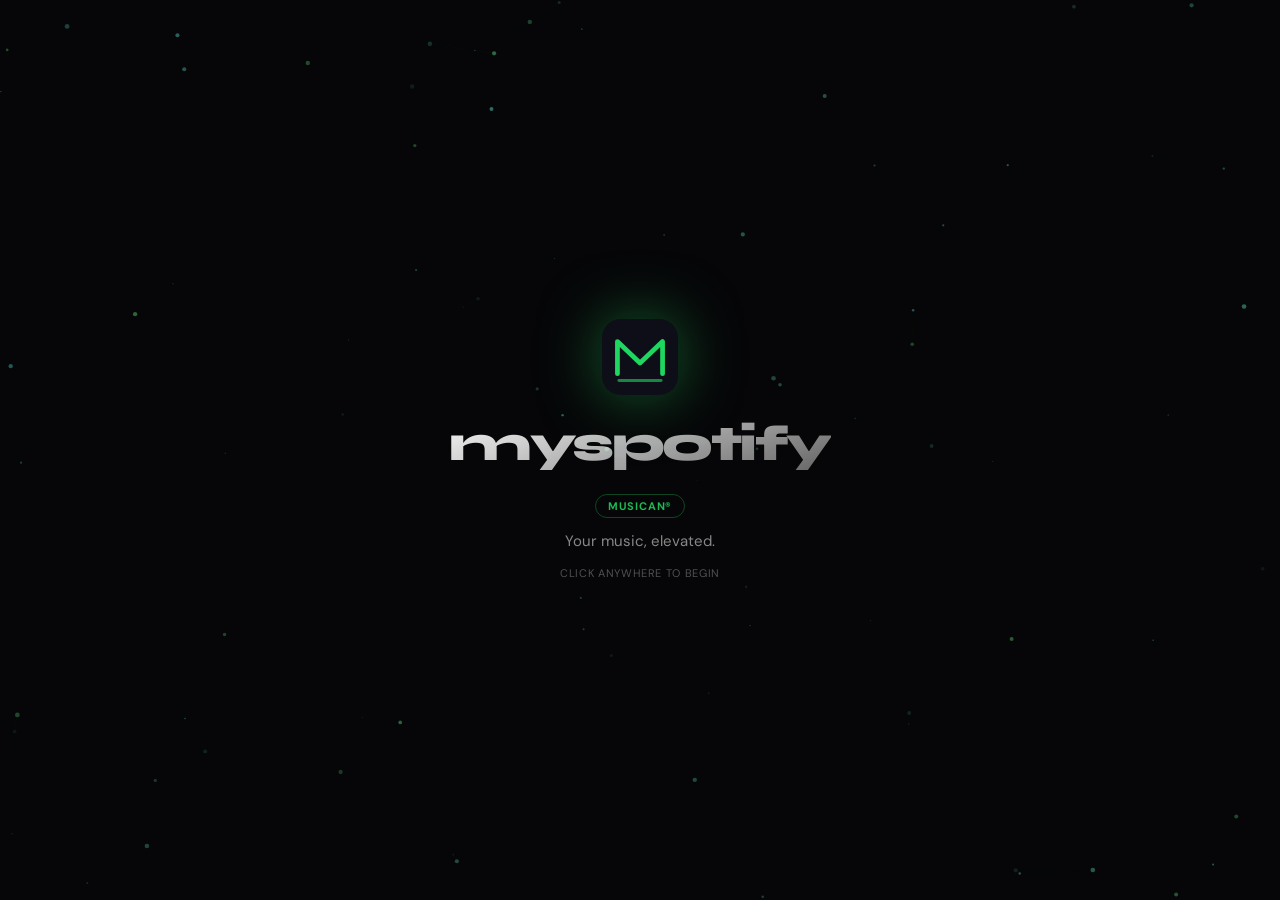
==== commit 26e95818: "begin of v2" ====
--- a/templates/index.html
+++ b/templates/index.html
@@ -61,9 +61,7 @@
     <div id="musican-name"></div>
     <div id="musican-artist"></div>
   </div>
-  <div id="musican-lyrics-wrap" style="display:none">
-    <div id="musican-lyrics"></div>
-  </div>
+
   <div id="musican-topbar">
     <span id="musican-label">myspotify musican<sup>®</sup></span>
     <button id="musican-mode-btn">🎤 Lyrics</button>
@@ -168,6 +166,7 @@
     <a class="fn-btn" data-view="search" href="#">Search</a>
     <a class="fn-btn" data-view="library" href="#">Library</a>
     <a class="fn-btn" data-view="nowplaying" href="#">Now Playing</a>
+    <a class="fn-btn" id="fn-queue" href="#">Queue</a>
     <a class="fn-btn" data-view="settings" href="#">Settings</a>
   </nav>
 
@@ -351,8 +350,9 @@
           <div class="sg-actions"><button class="btn-primary sg-btn" id="s-save">Save credentials</button></div>
         </div>
 
-        <div class="sg"><div class="sg-hd">Dynamic Island</div>
+        <div class="sg"><div class="sg-hd">Dynamic Island &amp; Player Bar</div>
           <div class="sg-row"><div class="sg-info"><div class="sg-lbl">Enable Dynamic Island</div><div class="sg-desc">When off, shows a classic nav bar instead</div></div><label class="toggle"><input type="checkbox" id="t-island" checked/><span class="toggle-tr"></span></label></div>
+          <div class="sg-row"><div class="sg-info"><div class="sg-lbl">Show Player Bar</div><div class="sg-desc">Bottom bar with controls. Hidden in Now Playing view.</div></div><label class="toggle"><input type="checkbox" id="t-playerbar" checked/><span class="toggle-tr"></span></label></div>
         </div>
 
         <div class="sg"><div class="sg-hd">myspotify musican®</div>
@@ -516,6 +516,7 @@
     </div>
     <div class="cust-sec"><div class="cust-hd">Background</div>
       <div class="cust-rows">
+        <div class="cust-row"><span>Player Bar</span><label class="toggle"><input type="checkbox" id="cust-playerbar" checked/><span class="toggle-tr"></span></label></div>
         <div class="cust-row"><span>Ambient Color</span><label class="toggle"><input type="checkbox" id="cust-ambient" checked/><span class="toggle-tr"></span></label></div>
         <div class="cust-row"><span>Film Grain</span><label class="toggle"><input type="checkbox" id="cust-grain" checked/><span class="toggle-tr"></span></label></div>
       </div>
--- a/static/css/ms.css
+++ b/static/css/ms.css
@@ -122,39 +122,82 @@
 #lyrics-fs-scroll .ly-line{font-family:var(--fd);font-size:clamp(20px,2.8vw,32px);font-weight:700;color:rgba(255,255,255,.2);line-height:1.45;cursor:pointer;padding:3px 2px;transition:color .4s ease,transform .4s ease}
 #lyrics-fs-scroll .ly-line.active{color:var(--i0);transform:translateX(10px)}
 #lyrics-fs-scroll .ly-line:hover:not(.active){color:rgba(255,255,255,.45)}
-body.lfs-open #player-bar{display:none!important}
+body.lfs-open #player-bar{
+  opacity:0!important;transform:translateY(100%)!important;
+  pointer-events:none!important;transition:opacity .3s ease,transform .3s ease;
+}
+body.musican-open:not(.musican-viz) #player-bar{
+  opacity:0!important;transform:translateY(100%)!important;
+  pointer-events:none!important;transition:opacity .3s ease,transform .3s ease;
+}
+#player-bar{transition:opacity .3s ease,transform .3s ease}
+
+/* Player bar toggleable via settings */
+body.pb-hidden #player-bar{display:none!important}
+body.pb-hidden{--pb-h:0px}
 
 /* ── TITLEBAR ─────────────────────────────────── */
-#titlebar{position:relative;z-index:400;height:var(--tb-h);display:flex;align-items:center;padding:0 12px;background:rgba(6,6,8,.88);backdrop-filter:blur(60px) saturate(200%);border-bottom:1px solid var(--l1);flex-shrink:0;user-select:none}
+/* ── TITLEBAR — transparent overlay, always on top ── */
+#titlebar{
+  position:fixed;
+  top:0;left:0;right:0;
+  height:var(--tb-h);
+  z-index:300; /* below island (9999) but above stage */
+  display:flex;align-items:center;
+  padding:0 16px;
+  /* Transparent by default — only shows when hovered */
+  background:transparent;
+  border-bottom:none;
+  flex-shrink:0;user-select:none;
+  transition:background .3s ease;
+  pointer-events:none; /* allows clicks through */
+}
+/* Only the buttons are clickable */
+#titlebar > *{pointer-events:auto}
+/* Hover reveals subtle background */
+#titlebar:hover{
+  background:rgba(6,6,8,.72);
+  backdrop-filter:blur(40px);
+}
+/* Stage needs top padding to not be hidden under titlebar */
+#stage{padding-top:var(--tb-h)}
+/* Hidden state */
+body.titlebar-hidden #titlebar{opacity:0;pointer-events:none}
+body.titlebar-hidden #island{top:8px}
 
 /* ══════════════════════════════════════════════
-   DYNAMIC ISLAND — DEFINITIVE FIX
-   position:fixed, z-index:9999, never clips
+   DYNAMIC ISLAND — FINAL FIX
+   top = fixed distance from top of screen
+   grows DOWNWARD only — never clips above
 ══════════════════════════════════════════════ */
 #island{
   position:fixed;
   left:50%;
-  top:23px; /* half of 46px titlebar */
-  transform:translateX(-50%) translateY(-50%);
-  z-index:9999; /* above everything */
+  /* top = 8px from viewport top — grows DOWN from here */
+  top:8px;
+  transform:translateX(-50%);
+  transform-origin:top center;
+  z-index:9999;
   background:rgba(8,8,14,.97);
   border:1px solid rgba(255,255,255,.1);
   border-radius:100px;
-  overflow:hidden; /* clips faces but NOT buttons - buttons use z-index */
+  overflow:hidden;
   cursor:pointer;
   box-shadow:0 2px 20px rgba(0,0,0,.6),0 0 0 1px rgba(255,255,255,.04);
-  /* Spring animation for morphing */
-  transition:width .4s cubic-bezier(.34,1.56,.64,1),height .4s cubic-bezier(.34,1.56,.64,1),border-radius .4s cubic-bezier(.34,1.56,.64,1),box-shadow .4s ease;
+  transition:
+    width  .42s cubic-bezier(.34,1.56,.64,1),
+    height .42s cubic-bezier(.34,1.56,.64,1),
+    border-radius .42s cubic-bezier(.34,1.56,.64,1),
+    box-shadow .42s ease;
   will-change:width,height;
-  /* idle size */
-  width:150px;height:30px;
-}
-#island[data-state="playing"]{width:280px;height:36px}
+  width:152px;height:30px;
+}
+#island[data-state="playing"]{width:282px;height:36px}
 #island[data-state="expanded"]{
   width:min(700px,calc(100vw - 160px));
   height:214px;
   border-radius:26px;
-  box-shadow:0 16px 60px rgba(0,0,0,.8),0 0 50px rgba(var(--ar),var(--ag),var(--ab),.18),0 0 0 1px rgba(255,255,255,.08);
+  box-shadow:0 16px 60px rgba(0,0,0,.8),0 0 50px rgba(var(--ar),var(--ag),var(--ab),.2),0 0 0 1px rgba(255,255,255,.09);
   overflow:hidden;
 }
 /* Faces — absolutely positioned, only one visible at a time */
@@ -643,3 +686,135 @@
   border-radius:3px;padding:0 2px;
   line-height:10px;
 }
+
+/* ── SEARCH IMPROVEMENTS ─────────────────────────── */
+.sp-top-hit{display:flex;align-items:center;gap:16px;padding:14px;background:var(--g2);border:1px solid var(--l2);border-radius:var(--r16);cursor:pointer;transition:background .15s,transform .15s var(--esp)}
+.sp-top-hit:hover{background:var(--g3);transform:scale(1.01)}
+.sp-top-img{width:64px;height:64px;border-radius:var(--r10);object-fit:cover;background:var(--b3);flex-shrink:0}
+.sp-top-img.sp-art-r{border-radius:50%}
+.sp-top-info{flex:1;overflow:hidden}
+.sp-top-name{font-family:var(--fd);font-size:18px;font-weight:700;letter-spacing:-.02em;margin-bottom:4px}
+.sp-top-sub{font-size:13px;color:var(--i2);margin-bottom:8px}
+.sp-dur{font-size:12px;font-family:var(--fm);color:var(--i3);flex-shrink:0;white-space:nowrap}
+.recent-chip{display:flex;align-items:center;gap:8px;background:var(--g2);border:1px solid var(--l1);border-radius:var(--rF);padding:7px 14px;font-size:13px;cursor:pointer;transition:background .12s}
+.recent-chip:hover{background:var(--g3)}.chip-x{color:var(--i3);font-size:11px;cursor:pointer;padding:0 2px;transition:color .1s}.chip-x:hover{color:var(--red)}
+
+/* ── QUEUE IMPROVEMENTS ──────────────────────────── */
+.q-num{font-size:11px;font-family:var(--fm);color:var(--i4);min-width:18px;text-align:center;flex-shrink:0}
+.q-dur{font-size:11px;font-family:var(--fm);color:var(--i3);flex-shrink:0;white-space:nowrap}
+
+/* ── VISUAL POLISH ────────────────────────────────── */
+/* Better home section titles */
+.sec-title{
+  font-family:var(--fd);font-size:19px;font-weight:700;
+  letter-spacing:-.025em;
+  background:linear-gradient(135deg,var(--i0),var(--i1));
+  -webkit-background-clip:text;-webkit-text-fill-color:transparent;background-clip:text;
+}
+/* Better card hover shadows */
+.mcard:hover{box-shadow:0 8px 32px rgba(0,0,0,.6),0 0 20px rgba(var(--ar),var(--ag),var(--ab),.1)}
+/* Better bento grid shadows */
+.bc:hover{box-shadow:0 8px 40px rgba(0,0,0,.65),0 0 24px rgba(var(--ar),var(--ag),var(--ab),.1)}
+/* Better quick items */
+.quick-item{border-radius:var(--r12);transition:background .14s,transform .12s var(--esp),box-shadow .14s}
+.quick-item:hover{box-shadow:0 4px 16px rgba(0,0,0,.4)}
+/* Island expanded — nicer shadow on art */
+.isl-big-art{box-shadow:0 6px 24px rgba(0,0,0,.55),0 0 20px rgba(var(--ar),var(--ag),var(--ab),.2)}
+/* Nicer NP art shadow */
+.np-art-wrap{box-shadow:0 12px 50px rgba(0,0,0,.6),0 0 40px rgba(var(--ar),var(--ag),var(--ab),.18)}
+/* Player bar art shadow */
+.pb-art-wrap{box-shadow:0 4px 16px rgba(0,0,0,.5),0 0 12px rgba(var(--ar),var(--ag),var(--ab),.15)}
+/* Scroll gutter color */
+#view-home .vscroll,#view-search .vscroll,#view-library .vscroll,#view-settings .vscroll{scrollbar-color:rgba(255,255,255,.08) transparent}
+
+/* ── NP VIEW hides bottom player bar (NP has own controls) ── */
+body.view-nowplaying #player-bar{
+  opacity:0;transform:translateY(8px);
+  pointer-events:none;transition:opacity .3s ease,transform .3s ease;
+}
+/* Titlebar: minimal/transparent when island is on */
+body:not(.titlebar-hidden) #titlebar{
+  background:rgba(6,6,8,.72);
+  backdrop-filter:blur(40px);
+}
+
+/* ── TRACK ROW ACTIONS ───────────────────────────── */
+.tr-actions{display:flex;align-items:center;gap:3px;justify-content:flex-end}
+.tr-q-btn{
+  display:none;align-items:center;justify-content:center;
+  width:24px;height:24px;border-radius:6px;
+  background:var(--g2);border:1px solid var(--l1);
+  color:var(--i3);font-size:9px;font-weight:700;
+  cursor:pointer;transition:background .1s,color .1s;
+}
+.tr:hover .tr-q-btn{display:flex}
+.tr-q-btn:hover{background:var(--g3);color:var(--acc)}
+.tr-more{display:none;align-items:center;justify-content:center;width:24px;height:24px;border-radius:50%;color:var(--i3);cursor:pointer;transition:background .1s,color .1s;background:none;border:none}
+.tr:hover .tr-more{display:flex}
+.tr-more:hover{background:var(--g3);color:var(--i0)}
+
+/* ── SEARCH QUEUE BUTTON ─────────────────────────── */
+.sp-q-btn{
+  display:none;background:var(--g2);border:1px solid var(--l1);
+  border-radius:var(--rF);padding:3px 9px;font-size:11px;font-weight:700;
+  color:var(--i3);cursor:pointer;transition:all .12s;white-space:nowrap;flex-shrink:0;
+}
+.sp-item:hover .sp-q-btn{display:block}
+.sp-q-btn:hover{background:var(--acc);color:#000;border-color:transparent}
+
+/* ── MINI VIZ — same pill style as island EQ ─────── */
+#pb-mini-viz canvas{display:none}
+.pb-mini-viz.show{
+  display:flex;align-items:flex-end;gap:2px;height:16px;
+  padding:0 4px;
+}
+/* Replace canvas with CSS bars */
+.pb-mini-viz.show::after{
+  content:'';display:none; /* bars handled by canvas */
+}
+
+/* ── TLIST header fix for new actions column ─────── */
+.tlist-hd{grid-template-columns:26px 42px 1fr 1fr 52px 58px!important}
+
+/* ── ISLAND PLAYING STATE — always visible ───────── */
+/* Make idle state subtle so playing state is prominent */
+#island[data-state="idle"] .isl-brand{opacity:.7}
+#island[data-state="playing"]{
+  box-shadow:0 2px 20px rgba(0,0,0,.6),0 0 0 1px rgba(255,255,255,.07),0 0 20px rgba(var(--ar),var(--ag),var(--ab),.08);
+}
+
+/* ── TITLEBAR TOGGLE BUTTON ──────────────────────── */
+.tb-hide-btn{
+  display:flex;align-items:center;gap:5px;
+  background:none;border:1px solid var(--l1);border-radius:var(--rF);
+  padding:4px 10px;font-size:10px;font-weight:600;color:var(--i3);
+  cursor:pointer;transition:background .12s,color .12s;text-transform:uppercase;letter-spacing:.06em;
+}
+.tb-hide-btn:hover{background:var(--g2);color:var(--i1)}
+
+/* ── SETTINGS IMPROVEMENTS ───────────────────────── */
+.sg-hd{background:rgba(var(--ar),var(--ag),var(--ab),.04)!important}
+
+/* ── ISLAND NOTIFICATIONS ────────────────────────── */
+@keyframes notif-in {
+  from { opacity:0; transform:translateX(-50%) scale(.85) translateY(-6px); }
+  to   { opacity:1; transform:translateX(-50%) scale(1)   translateY(0);    }
+}
+@keyframes notif-out {
+  to { opacity:0; transform:translateX(-50%) scale(.9) translateY(-4px); }
+}
+
+/* ── STAGE TOP PADDING — content not hidden behind transparent titlebar ── */
+#stage{padding-top:0}
+.vscroll{padding-top:calc(var(--tb-h) + 16px)!important}
+#view-playlist .vscroll.no-pad,
+#view-artist   .vscroll.no-pad{padding-top:0!important}
+
+/* When player bar hidden — musican art repositions */
+body.pb-hidden #musican-art{bottom:36px}
+body.pb-hidden #musican-info{bottom:40px}
+body.pb-hidden #musican-hint{bottom:12px}
+
+/* ── MUSICAN — full quality ──────────────────────── */
+#musican-canvas{image-rendering:pixelated}
+#musican{background:#040408}
